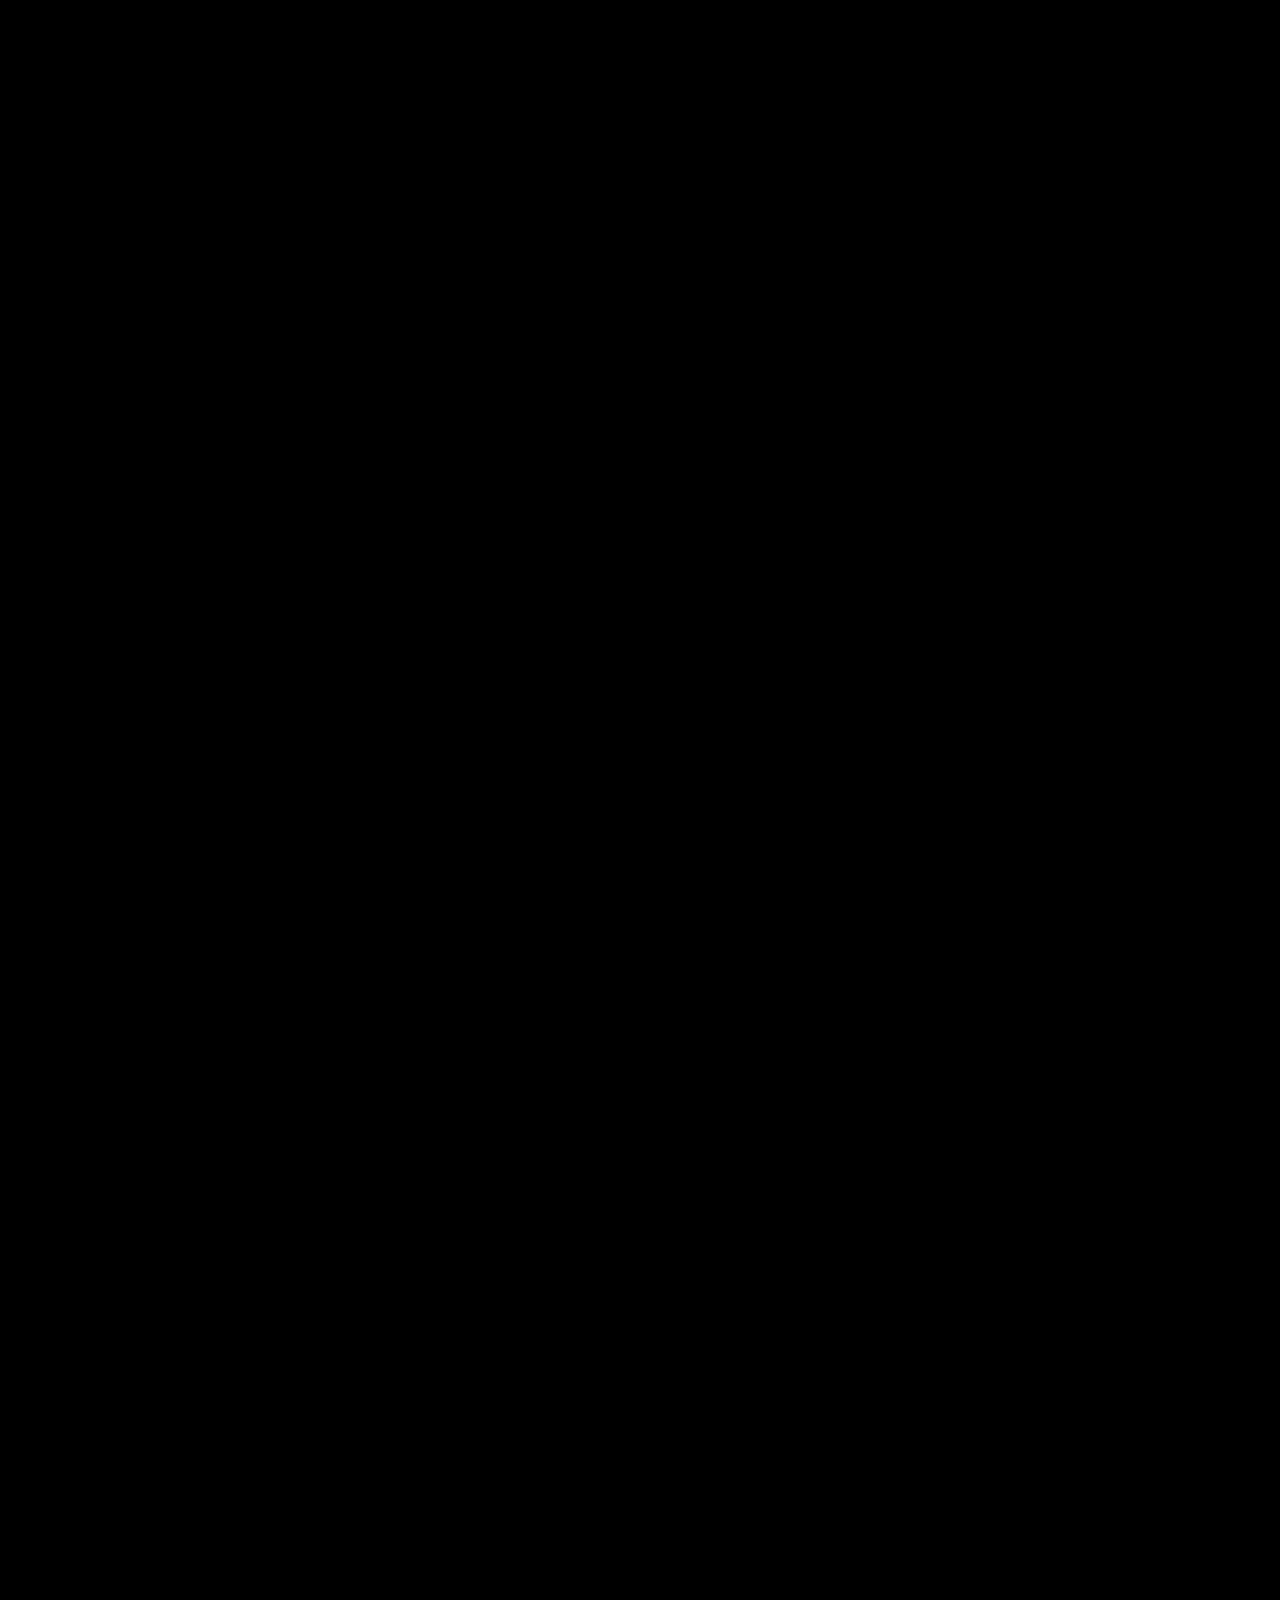
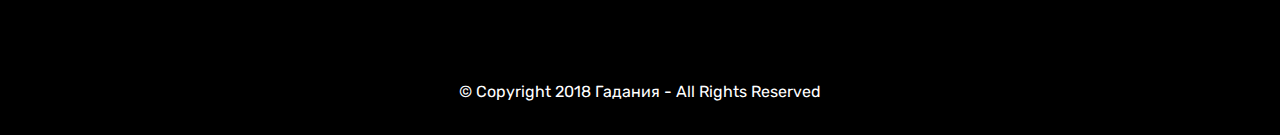
==== page1.html @ 25ca8a3c "create github pages" ====
<!DOCTYPE html>
<html>
<head>
  <!-- Site made with Mobirise Website Builder v4.4.1, https://mobirise.com -->
  <meta charset="UTF-8">
  <meta http-equiv="X-UA-Compatible" content="IE=edge">
  <meta name="generator" content="Mobirise v4.4.1, mobirise.com">
  <meta name="viewport" content="width=device-width, initial-scale=1">
  <link rel="shortcut icon" href="assets/images/image525-525-gadaniexek-525x525.png" type="image/x-icon">
  <meta name="description" content="Video clips">
  <title>Видео</title>
  <link rel="stylesheet" href="assets/tether/tether.min.css">
  <link rel="stylesheet" href="assets/bootstrap/css/bootstrap.min.css">
  <link rel="stylesheet" href="assets/bootstrap/css/bootstrap-grid.min.css">
  <link rel="stylesheet" href="assets/bootstrap/css/bootstrap-reboot.min.css">
  <link rel="stylesheet" href="assets/soundcloud-plugin/style.css">
  <link rel="stylesheet" href="assets/theme/css/style.css">
  <link rel="stylesheet" href="assets/mobirise/css/mbr-additional.css" type="text/css">
  
  
  
</head>
<body>
<section class="cid-qEEQue6X8W" id="video1-8" data-rv-view="373">

    
    
    <figure class="mbr-figure align-center container">
        <div class="video-block" style="width: 66%;">
            <div><iframe class="mbr-embedded-video" src="https://www.youtube.com/embed/uNCr7NdOJgw?rel=0&amp;amp;showinfo=0&amp;autoplay=0&amp;loop=0" width="1280" height="720" frameborder="0" allowfullscreen></iframe></div>
        </div>
    </figure>
</section>

<section class="engine"><a href="https://mobirise.co/n">bootstrap modal popup</a></section><section class="cid-qEEQz5stA7" id="video1-9" data-rv-view="375">

    
    
    <figure class="mbr-figure align-center container">
        <div class="video-block" style="width: 66%;">
            <div><iframe class="mbr-embedded-video" src="https://www.youtube.com/embed/uNCr7NdOJgw?rel=0&amp;amp;showinfo=0&amp;autoplay=0&amp;loop=0" width="1280" height="720" frameborder="0" allowfullscreen></iframe></div>
        </div>
    </figure>
</section>

<section class="cid-qEEQzGl9cl" id="video1-a" data-rv-view="377">

    
    
    <figure class="mbr-figure align-center container">
        <div class="video-block" style="width: 66%;">
            <div><iframe class="mbr-embedded-video" src="https://www.youtube.com/embed/uNCr7NdOJgw?rel=0&amp;amp;showinfo=0&amp;autoplay=0&amp;loop=0" width="1280" height="720" frameborder="0" allowfullscreen></iframe></div>
        </div>
    </figure>
</section>

<section class="cid-qEEQAngwbJ" id="video1-b" data-rv-view="379">

    
    
    <figure class="mbr-figure align-center container">
        <div class="video-block" style="width: 66%;">
            <div><iframe class="mbr-embedded-video" src="https://www.youtube.com/embed/uNCr7NdOJgw?rel=0&amp;amp;showinfo=0&amp;autoplay=0&amp;loop=0" width="1280" height="720" frameborder="0" allowfullscreen></iframe></div>
        </div>
    </figure>
</section>

<section once="" class="cid-qEEQF0L3K5" id="footer6-c" data-rv-view="381">

    

    

    <div class="container">
        <div class="media-container-row align-center mbr-white">
            <div class="col-12">
                <p class="mbr-text mb-0 mbr-fonts-style display-7">
                    © Copyright 2018 Гадания - All Rights Reserved
                </p>
            </div>
        </div>
    </div>
</section>


  <script src="assets/web/assets/jquery/jquery.min.js"></script>
  <script src="assets/popper/popper.min.js"></script>
  <script src="assets/tether/tether.min.js"></script>
  <script src="assets/bootstrap/js/bootstrap.min.js"></script>
  <script src="assets/smooth-scroll/smooth-scroll.js"></script>
  <script src="assets/theme/js/script.js"></script>
  
  
</body>
</html>
---- assets/soundcloud-plugin/style.css ----
.addons-container {
  position: relative;
  margin-left: auto;
  margin-right: auto;
  padding-right: 15px;
  padding-left: 15px; }
  @media (min-width: 576px) {
    .addons-container {
      padding-right: 15px;
      padding-left: 15px; } }
  @media (min-width: 768px) {
    .addons-container {
      padding-right: 15px;
      padding-left: 15px; } }
  @media (min-width: 992px) {
    .addons-container {
      padding-right: 15px;
      padding-left: 15px; } }
  @media (min-width: 1200px) {
    .addons-container {
      padding-right: 15px;
      padding-left: 15px; } }
  @media (min-width: 576px) {
    .addons-container {
      width: 540px;
      max-width: 100%; } }
  @media (min-width: 768px) {
    .addons-container {
      width: 720px;
      max-width: 100%; } }
  @media (min-width: 992px) {
    .addons-container {
      width: 960px;
      max-width: 100%; } }
  @media (min-width: 1200px) {
    .addons-container {
      width: 1140px;
      max-width: 100%; } }

.addons-container-inner{
    position: relative;
    width: 100%;
    min-height: 1px;
    padding-right: 15px;
    padding-left: 15px;
}
@media (min-width: 567px) {
    .addons-container-inner{
        -ms-flex: 0 0 66.666667%;
        flex: 0 0 66.666667%;
        max-width: 66.666667%;
    }
}
.addons-row{
    display: flex;
    justify-content:center;
}
---- assets/theme/css/style.css ----
/*!
 * Mobirise v4 theme (https://mobirise.com/)
 * Copyright 2017 Mobirise
 */
section {
  background-color: #eeeeee; }

section,
.container,
.container-fluid {
  position: relative;
  word-wrap: break-word; }

a.mbr-iconfont:hover {
  text-decoration: none; }

.article .lead p, .article .lead ul, .article .lead ol, .article .lead pre, .article .lead blockquote {
  margin-bottom: 0; }

a {
  font-style: normal;
  font-weight: 400;
  cursor: pointer; }
  a, a:hover {
    text-decoration: none; }

figure {
  margin-bottom: 0; }

body {
  color: #232323; }

h1, h2, h3, h4, h5, h6,
.h1, .h2, .h3, .h4, .h5, .h6,
.display-1, .display-2, .display-3, .display-4 {
  line-height: 1;
  word-break: break-word;
  word-wrap: break-word; }

b, strong {
  font-weight: bold; }

blockquote {
  padding: 10px 0 10px 20px;
  position: relative;
  border-left: 2px solid;
  border-color: #ff3366; }

input:-webkit-autofill, input:-webkit-autofill:hover, input:-webkit-autofill:focus, input:-webkit-autofill:active {
  transition-delay: 9999s;
  transition-property: background-color, color; }

textarea[type="hidden"] {
  display: none; }

body {
  position: relative; }

section {
  background-position: 50% 50%;
  background-repeat: no-repeat;
  background-size: cover; }
  section .mbr-background-video,
  section .mbr-background-video-preview {
    position: absolute;
    bottom: 0;
    left: 0;
    right: 0;
    top: 0; }

.hidden {
  visibility: hidden; }

.mbr-z-index20 {
  z-index: 20; }

/*! Base colors */
.mbr-white {
  color: #ffffff; }

.mbr-black {
  color: #000000; }

.mbr-bg-white {
  background-color: #ffffff; }

.mbr-bg-black {
  background-color: #000000; }

/*! Text-aligns */
.align-left {
  text-align: left; }

.align-center {
  text-align: center; }

.align-right {
  text-align: right; }

@media (max-width: 767px) {
  .align-left, .align-center, .align-right, .mbr-section-btn, .mbr-section-title {
    text-align: center; } }
/*! Font-weight  */
.mbr-light {
  font-weight: 300; }

.mbr-regular {
  font-weight: 400; }

.mbr-semibold {
  font-weight: 500; }

.mbr-bold {
  font-weight: 700; }

/*! Media  */
.media-size-item {
  -webkit-flex: 1 1 auto;
  -moz-flex: 1 1 auto;
  -ms-flex: 1 1 auto;
  -o-flex: 1 1 auto;
  flex: 1 1 auto; }

.media-content {
  -webkit-flex-basis: 100%;
  flex-basis: 100%; }

.media-container-row {
  display: -ms-flexbox;
  display: -webkit-flex;
  display: flex;
  -webkit-flex-direction: row;
  -ms-flex-direction: row;
  flex-direction: row;
  -webkit-flex-wrap: wrap;
  -ms-flex-wrap: wrap;
  flex-wrap: wrap;
  -webkit-justify-content: center;
  -ms-flex-pack: center;
  justify-content: center;
  -webkit-align-content: center;
  -ms-flex-line-pack: center;
  align-content: center;
  -webkit-align-items: start;
  -ms-flex-align: start;
  align-items: start; }
  .media-container-row .media-size-item {
    width: 400px; }

.media-container-column {
  display: -ms-flexbox;
  display: -webkit-flex;
  display: flex;
  -webkit-flex-direction: column;
  -ms-flex-direction: column;
  flex-direction: column;
  -webkit-flex-wrap: wrap;
  -ms-flex-wrap: wrap;
  flex-wrap: wrap;
  -webkit-justify-content: center;
  -ms-flex-pack: center;
  justify-content: center;
  -webkit-align-content: center;
  -ms-flex-line-pack: center;
  align-content: center;
  -webkit-align-items: stretch;
  -ms-flex-align: stretch;
  align-items: stretch; }
  .media-container-column > * {
    width: 100%; }

@media (min-width: 992px) {
  .media-container-row {
    -webkit-flex-wrap: nowrap;
    -ms-flex-wrap: nowrap;
    flex-wrap: nowrap; } }
figure {
  overflow: hidden; }

figure[mbr-media-size] {
  transition: width 0.1s; }

.mbr-figure img, .mbr-figure iframe {
  display: block;
  width: 100%; }

.card {
  background-color: transparent;
  border: none; }

.card-img {
  text-align: center;
  flex-shrink: 0; }

.media {
  max-width: 100%;
  margin: 0 auto; }

.mbr-figure {
  -ms-flex-item-align: center;
  -ms-grid-row-align: center;
  -webkit-align-self: center;
  align-self: center; }

.media-container > div {
  max-width: 100%; }

.mbr-figure img, .card-img img {
  width: 100%; }

@media (max-width: 991px) {
  .media-size-item {
    width: auto !important; }

  .media {
    width: auto; }

  .mbr-figure {
    width: 100% !important; } }
/*! Buttons */
.mbr-section-btn {
  margin-left: -.25rem;
  margin-right: -.25rem;
  font-size: 0; }

nav .mbr-section-btn {
  margin-left: 0rem;
  margin-right: 0rem; }

/*! Btn icon margin */
.btn .mbr-iconfont, .btn.btn-sm .mbr-iconfont {
  cursor: pointer;
  margin-right: 0.5rem; }

.btn.btn-md .mbr-iconfont, .btn.btn-md .mbr-iconfont {
  margin-right: 0.8rem; }

.mbr-regular {
  font-weight: 400; }

.mbr-semibold {
  font-weight: 500; }

.mbr-bold {
  font-weight: 700; }

[type="submit"] {
  -webkit-appearance: none; }

/*! Full-screen */
.mbr-fullscreen .mbr-overlay {
  min-height: 100vh; }

.mbr-fullscreen {
  display: flex;
  display: -webkit-flex;
  display: -moz-flex;
  display: -ms-flex;
  display: -o-flex;
  align-items: center;
  -webkit-align-items: center;
  min-height: 100vh;
  padding-top: 3rem;
  padding-bottom: 3rem; }

/*! Map */
.map {
  height: 25rem;
  position: relative; }
  .map iframe {
    width: 100%;
    height: 100%; }

/* Form */
.form-asterisk {
  font-family: initial;
  position: absolute;
  top: -2px;
  font-weight: normal; }

/*! Scroll to top arrow */
.mbr-arrow-up {
  bottom: 25px;
  right: 90px;
  position: fixed;
  text-align: right;
  z-index: 5000;
  color: #ffffff;
  font-size: 32px;
  transform: rotate(180deg);
  -webkit-transform: rotate(180deg); }

.mbr-arrow-up a {
  background: rgba(0, 0, 0, 0.2);
  border-radius: 3px;
  color: #fff;
  display: inline-block;
  height: 60px;
  width: 60px;
  outline-style: none !important;
  position: relative;
  text-decoration: none;
  transition: all .3s ease-in-out;
  cursor: pointer;
  text-align: center; }
  .mbr-arrow-up a:hover {
    background-color: rgba(0, 0, 0, 0.4); }
  .mbr-arrow-up a i {
    line-height: 60px; }

.mbr-arrow-up-icon {
  display: block;
  color: #fff; }

.mbr-arrow-up-icon::before {
  content: "\203a";
  display: inline-block;
  font-family: serif;
  font-size: 32px;
  line-height: 1;
  font-style: normal;
  position: relative;
  top: 6px;
  left: -4px;
  -webkit-transform: rotate(-90deg);
  transform: rotate(-90deg); }

/*! Arrow Down */
.mbr-arrow {
  position: absolute;
  bottom: 45px;
  left: 50%;
  width: 60px;
  height: 60px;
  cursor: pointer;
  background-color: rgba(80, 80, 80, 0.5);
  border-radius: 50%;
  -webkit-transform: translateX(-50%);
  transform: translateX(-50%); }
  .mbr-arrow > a {
    display: inline-block;
    text-decoration: none;
    outline-style: none;
    -webkit-animation: arrowdown 1.7s ease-in-out infinite;
    animation: arrowdown 1.7s ease-in-out infinite; }
    .mbr-arrow > a > i {
      position: absolute;
      top: -2px;
      left: 15px;
      font-size: 2rem; }

@keyframes arrowdown {
  0% {
    transform: translateY(0px);
    -webkit-transform: translateY(0px); }
  50% {
    transform: translateY(-5px);
    -webkit-transform: translateY(-5px); }
  100% {
    transform: translateY(0px);
    -webkit-transform: translateY(0px); } }
@-webkit-keyframes arrowdown {
  0% {
    transform: translateY(0px);
    -webkit-transform: translateY(0px); }
  50% {
    transform: translateY(-5px);
    -webkit-transform: translateY(-5px); }
  100% {
    transform: translateY(0px);
    -webkit-transform: translateY(0px); } }
@media (max-width: 500px) {
  .mbr-arrow-up {
    left: 50%;
    right: auto;
    transform: translateX(-50%) rotate(180deg);
    -webkit-transform: translateX(-50%) rotate(180deg); } }
/*Gradients animation*/
@keyframes gradient-animation {
  from {
    background-position: 0% 100%;
    animation-timing-function: ease-in-out; }
  to {
    background-position: 100% 0%;
    animation-timing-function: ease-in-out; } }
@-webkit-keyframes gradient-animation {
  from {
    background-position: 0% 100%;
    animation-timing-function: ease-in-out; }
  to {
    background-position: 100% 0%;
    animation-timing-function: ease-in-out; } }
.bg-gradient {
  background-size: 200% 200%;
  animation: gradient-animation 5s infinite alternate;
  -webkit-animation: gradient-animation 5s infinite alternate; }

.menu .navbar-brand {
  display: -webkit-flex; }
  .menu .navbar-brand span {
    display: flex;
    display: -webkit-flex; }
  .menu .navbar-brand .navbar-caption-wrap {
    display: -webkit-flex; }
  .menu .navbar-brand .navbar-logo img {
    display: -webkit-flex; }
@media (min-width: 768px) and (max-width: 991px) {
  .menu .navbar-toggleable-sm .navbar-nav {
    display: -webkit-box;
    display: -webkit-flex;
    display: -ms-flexbox; } }
@media (min-width: 992px) {
  .menu .navbar-nav.nav-dropdown {
    display: -webkit-flex; }
  .menu .navbar-toggleable-sm .navbar-collapse {
    display: -webkit-flex !important; } }

/*# sourceMappingURL=style.css.map */
.engine {
	position: absolute;
	text-indent: -2400px;
	text-align: center;
	padding: 0;
	top: 0;
	left: -2400px;
}
---- assets/mobirise/css/mbr-additional.css ----
@import url(https://fonts.googleapis.com/css?family=Rubik:300,300i,400,400i,500,500i,700,700i,900,900i);





body {
  font-style: normal;
  line-height: 1.5;
}
.mbr-section-title {
  font-style: normal;
  line-height: 1.2;
}
.mbr-section-subtitle {
  line-height: 1.3;
}
.mbr-text {
  font-style: normal;
  line-height: 1.6;
}
.display-1 {
  font-family: 'Rubik', sans-serif;
  font-size: 4.25rem;
}
.display-1 > .mbr-iconfont {
  font-size: 6.8rem;
}
.display-2 {
  font-family: 'Rubik', sans-serif;
  font-size: 3rem;
}
.display-2 > .mbr-iconfont {
  font-size: 4.8rem;
}
.display-4 {
  font-family: 'Rubik', sans-serif;
  font-size: 1rem;
}
.display-4 > .mbr-iconfont {
  font-size: 1.6rem;
}
.display-5 {
  font-family: 'Rubik', sans-serif;
  font-size: 1.5rem;
}
.display-5 > .mbr-iconfont {
  font-size: 2.4rem;
}
.display-7 {
  font-family: 'Rubik', sans-serif;
  font-size: 1rem;
}
.display-7 > .mbr-iconfont {
  font-size: 1.6rem;
}
/* ---- Fluid typography for mobile devices ---- */
/* 1.4 - font scale ratio ( bootstrap == 1.42857 ) */
/* 100vw - current viewport width */
/* (48 - 20)  48 == 48rem == 768px, 20 == 20rem == 320px(minimal supported viewport) */
/* 0.65 - min scale variable, may vary */
@media (max-width: 768px) {
  .display-1 {
    font-size: 3.4rem;
    font-size: calc( 2.1374999999999997rem + (4.25 - 2.1374999999999997) * ((100vw - 20rem) / (48 - 20)));
    line-height: calc( 1.4 * (2.1374999999999997rem + (4.25 - 2.1374999999999997) * ((100vw - 20rem) / (48 - 20))));
  }
  .display-2 {
    font-size: 2.4rem;
    font-size: calc( 1.7rem + (3 - 1.7) * ((100vw - 20rem) / (48 - 20)));
    line-height: calc( 1.4 * (1.7rem + (3 - 1.7) * ((100vw - 20rem) / (48 - 20))));
  }
  .display-4 {
    font-size: 0.8rem;
    font-size: calc( 1rem + (1 - 1) * ((100vw - 20rem) / (48 - 20)));
    line-height: calc( 1.4 * (1rem + (1 - 1) * ((100vw - 20rem) / (48 - 20))));
  }
  .display-5 {
    font-size: 1.2rem;
    font-size: calc( 1.175rem + (1.5 - 1.175) * ((100vw - 20rem) / (48 - 20)));
    line-height: calc( 1.4 * (1.175rem + (1.5 - 1.175) * ((100vw - 20rem) / (48 - 20))));
  }
}
/* Buttons */
.btn {
  font-weight: 500;
  border-width: 2px;
  font-style: normal;
  letter-spacing: 1px;
  margin: .4rem .8rem;
  white-space: normal;
  -webkit-transition: all 0.3s ease-in-out;
  -moz-transition: all 0.3s ease-in-out;
  transition: all 0.3s ease-in-out;
  padding: 1rem 3rem;
  border-radius: 3px;
  display: inline-flex;
  align-items: center;
  justify-content: center;
  word-break: break-word;
}
.btn-sm {
  font-weight: 500;
  letter-spacing: 1px;
  -webkit-transition: all 0.3s ease-in-out;
  -moz-transition: all 0.3s ease-in-out;
  transition: all 0.3s ease-in-out;
  padding: 0.6rem 1.5rem;
  border-radius: 3px;
}
.btn-md {
  font-weight: 500;
  letter-spacing: 1px;
  margin: .4rem .8rem !important;
  -webkit-transition: all 0.3s ease-in-out;
  -moz-transition: all 0.3s ease-in-out;
  transition: all 0.3s ease-in-out;
  padding: 1rem 3rem;
  border-radius: 3px;
}
.btn-lg {
  font-weight: 500;
  letter-spacing: 1px;
  margin: .4rem .8rem !important;
  -webkit-transition: all 0.3s ease-in-out;
  -moz-transition: all 0.3s ease-in-out;
  transition: all 0.3s ease-in-out;
  padding: 1.2rem 3.2rem;
  border-radius: 3px;
}
.bg-primary {
  background-color: #149dcc !important;
}
.bg-success {
  background-color: #f7ed4a !important;
}
.bg-info {
  background-color: #7f1933 !important;
}
.bg-warning {
  background-color: #879a9f !important;
}
.bg-danger {
  background-color: #b1a374 !important;
}
.btn-primary,
.btn-primary:active {
  background-color: #149dcc;
  border-color: #149dcc;
  color: #ffffff;
}
.btn-primary:hover,
.btn-primary:focus,
.btn-primary.focus,
.btn-primary.active {
  color: #ffffff;
  background-color: #0d6786;
  border-color: #0d6786;
}
.btn-primary.disabled,
.btn-primary:disabled {
  color: #ffffff !important;
  background-color: #0d6786 !important;
  border-color: #0d6786 !important;
}
.btn-secondary,
.btn-secondary:active {
  background-color: #c4bc3b;
  border-color: #c4bc3b;
  color: #ffffff;
}
.btn-secondary:hover,
.btn-secondary:focus,
.btn-secondary.focus,
.btn-secondary.active {
  color: #ffffff;
  background-color: #898429;
  border-color: #898429;
}
.btn-secondary.disabled,
.btn-secondary:disabled {
  color: #ffffff !important;
  background-color: #898429 !important;
  border-color: #898429 !important;
}
.btn-info,
.btn-info:active {
  background-color: #7f1933;
  border-color: #7f1933;
  color: #ffffff;
}
.btn-info:hover,
.btn-info:focus,
.btn-info.focus,
.btn-info.active {
  color: #ffffff;
  background-color: #3f0c19;
  border-color: #3f0c19;
}
.btn-info.disabled,
.btn-info:disabled {
  color: #ffffff !important;
  background-color: #3f0c19 !important;
  border-color: #3f0c19 !important;
}
.btn-success,
.btn-success:active {
  background-color: #f7ed4a;
  border-color: #f7ed4a;
  color: #ffffff;
}
.btn-success:hover,
.btn-success:focus,
.btn-success.focus,
.btn-success.active {
  color: #ffffff;
  background-color: #eadd0a;
  border-color: #eadd0a;
}
.btn-success.disabled,
.btn-success:disabled {
  color: #ffffff !important;
  background-color: #eadd0a !important;
  border-color: #eadd0a !important;
}
.btn-warning,
.btn-warning:active {
  background-color: #879a9f;
  border-color: #879a9f;
  color: #ffffff;
}
.btn-warning:hover,
.btn-warning:focus,
.btn-warning.focus,
.btn-warning.active {
  color: #ffffff;
  background-color: #617479;
  border-color: #617479;
}
.btn-warning.disabled,
.btn-warning:disabled {
  color: #ffffff !important;
  background-color: #617479 !important;
  border-color: #617479 !important;
}
.btn-danger,
.btn-danger:active {
  background-color: #b1a374;
  border-color: #b1a374;
  color: #ffffff;
}
.btn-danger:hover,
.btn-danger:focus,
.btn-danger.focus,
.btn-danger.active {
  color: #ffffff;
  background-color: #8b7d4e;
  border-color: #8b7d4e;
}
.btn-danger.disabled,
.btn-danger:disabled {
  color: #ffffff !important;
  background-color: #8b7d4e !important;
  border-color: #8b7d4e !important;
}
.btn-white {
  color: #333333 !important;
}
.btn-white,
.btn-white:active {
  background-color: #ffffff;
  border-color: #ffffff;
  color: #ffffff;
}
.btn-white:hover,
.btn-white:focus,
.btn-white.focus,
.btn-white.active {
  color: #ffffff;
  background-color: #d4d4d4;
  border-color: #d4d4d4;
}
.btn-white.disabled,
.btn-white:disabled {
  color: #ffffff !important;
  background-color: #d4d4d4 !important;
  border-color: #d4d4d4 !important;
}
.btn-black,
.btn-black:active {
  background-color: #333333;
  border-color: #333333;
  color: #ffffff;
}
.btn-black:hover,
.btn-black:focus,
.btn-black.focus,
.btn-black.active {
  color: #ffffff;
  background-color: #0d0d0d;
  border-color: #0d0d0d;
}
.btn-black.disabled,
.btn-black:disabled {
  color: #ffffff !important;
  background-color: #0d0d0d !important;
  border-color: #0d0d0d !important;
}
.btn-primary-outline,
.btn-primary-outline:active {
  background: none;
  border-color: #0b566f;
  color: #0b566f;
}
.btn-primary-outline:hover,
.btn-primary-outline:focus,
.btn-primary-outline.focus,
.btn-primary-outline.active {
  color: #ffffff;
  background-color: #149dcc;
  border-color: #149dcc;
}
.btn-primary-outline.disabled,
.btn-primary-outline:disabled {
  color: #ffffff !important;
  background-color: #149dcc !important;
  border-color: #149dcc !important;
}
.btn-secondary-outline,
.btn-secondary-outline:active {
  background: none;
  border-color: #767123;
  color: #767123;
}
.btn-secondary-outline:hover,
.btn-secondary-outline:focus,
.btn-secondary-outline.focus,
.btn-secondary-outline.active {
  color: #ffffff;
  background-color: #c4bc3b;
  border-color: #c4bc3b;
}
.btn-secondary-outline.disabled,
.btn-secondary-outline:disabled {
  color: #ffffff !important;
  background-color: #c4bc3b !important;
  border-color: #c4bc3b !important;
}
.btn-info-outline,
.btn-info-outline:active {
  background: none;
  border-color: #2a0811;
  color: #2a0811;
}
.btn-info-outline:hover,
.btn-info-outline:focus,
.btn-info-outline.focus,
.btn-info-outline.active {
  color: #ffffff;
  background-color: #7f1933;
  border-color: #7f1933;
}
.btn-info-outline.disabled,
.btn-info-outline:disabled {
  color: #ffffff !important;
  background-color: #7f1933 !important;
  border-color: #7f1933 !important;
}
.btn-success-outline,
.btn-success-outline:active {
  background: none;
  border-color: #d2c609;
  color: #d2c609;
}
.btn-success-outline:hover,
.btn-success-outline:focus,
.btn-success-outline.focus,
.btn-success-outline.active {
  color: #ffffff;
  background-color: #f7ed4a;
  border-color: #f7ed4a;
}
.btn-success-outline.disabled,
.btn-success-outline:disabled {
  color: #ffffff !important;
  background-color: #f7ed4a !important;
  border-color: #f7ed4a !important;
}
.btn-warning-outline,
.btn-warning-outline:active {
  background: none;
  border-color: #55666b;
  color: #55666b;
}
.btn-warning-outline:hover,
.btn-warning-outline:focus,
.btn-warning-outline.focus,
.btn-warning-outline.active {
  color: #ffffff;
  background-color: #879a9f;
  border-color: #879a9f;
}
.btn-warning-outline.disabled,
.btn-warning-outline:disabled {
  color: #ffffff !important;
  background-color: #879a9f !important;
  border-color: #879a9f !important;
}
.btn-danger-outline,
.btn-danger-outline:active {
  background: none;
  border-color: #7a6e45;
  color: #7a6e45;
}
.btn-danger-outline:hover,
.btn-danger-outline:focus,
.btn-danger-outline.focus,
.btn-danger-outline.active {
  color: #ffffff;
  background-color: #b1a374;
  border-color: #b1a374;
}
.btn-danger-outline.disabled,
.btn-danger-outline:disabled {
  color: #ffffff !important;
  background-color: #b1a374 !important;
  border-color: #b1a374 !important;
}
.btn-black-outline,
.btn-black-outline:active {
  background: none;
  border-color: #000000;
  color: #000000;
}
.btn-black-outline:hover,
.btn-black-outline:focus,
.btn-black-outline.focus,
.btn-black-outline.active {
  color: #ffffff;
  background-color: #333333;
  border-color: #333333;
}
.btn-black-outline.disabled,
.btn-black-outline:disabled {
  color: #ffffff !important;
  background-color: #333333 !important;
  border-color: #333333 !important;
}
.btn-white-outline,
.btn-white-outline:active,
.btn-white-outline.active {
  background: none;
  border-color: #ffffff;
  color: #ffffff;
}
.btn-white-outline:hover,
.btn-white-outline:focus,
.btn-white-outline.focus {
  color: #333333;
  background-color: #ffffff;
  border-color: #ffffff;
}
.text-primary {
  color: #149dcc !important;
}
.text-secondary {
  color: #c4bc3b !important;
}
.text-success {
  color: #f7ed4a !important;
}
.text-info {
  color: #7f1933 !important;
}
.text-warning {
  color: #879a9f !important;
}
.text-danger {
  color: #b1a374 !important;
}
.text-white {
  color: #ffffff !important;
}
.text-black {
  color: #000000 !important;
}
a.text-primary:hover,
a.text-primary:focus {
  color: #0b566f !important;
}
a.text-secondary:hover,
a.text-secondary:focus {
  color: #767123 !important;
}
a.text-success:hover,
a.text-success:focus {
  color: #d2c609 !important;
}
a.text-info:hover,
a.text-info:focus {
  color: #2a0811 !important;
}
a.text-warning:hover,
a.text-warning:focus {
  color: #55666b !important;
}
a.text-danger:hover,
a.text-danger:focus {
  color: #7a6e45 !important;
}
a.text-white:hover,
a.text-white:focus {
  color: #b3b3b3 !important;
}
a.text-black:hover,
a.text-black:focus {
  color: #4d4d4d !important;
}
.alert-success {
  background-color: #70c770;
}
.alert-info {
  background-color: #7f1933;
}
.alert-warning {
  background-color: #879a9f;
}
.alert-danger {
  background-color: #b1a374;
}
.mbr-section-btn a.btn:not(.btn-form) {
  border-radius: 100px;
}
.mbr-section-btn a.btn:not(.btn-form):hover {
  box-shadow: 0 10px 40px 0 rgba(0, 0, 0, 0.2);
}
.mbr-gallery-filter li a {
  border-radius: 100px !important;
}
.mbr-gallery-filter li.active .btn {
  background-color: #149dcc;
  border-color: #149dcc;
  color: #ffffff;
}
.mbr-gallery-filter li.active .btn:focus {
  box-shadow: none;
}
.nav-tabs .nav-link {
  border-radius: 100px !important;
}
.btn-form {
  border-radius: 0;
}
.btn-form:hover {
  cursor: pointer;
}
a,
a:hover {
  color: #149dcc;
}
.mbr-plan-header.bg-primary .mbr-plan-subtitle,
.mbr-plan-header.bg-primary .mbr-plan-price-desc {
  color: #b4e6f8;
}
.mbr-plan-header.bg-success .mbr-plan-subtitle,
.mbr-plan-header.bg-success .mbr-plan-price-desc {
  color: #ffffff;
}
.mbr-plan-header.bg-info .mbr-plan-subtitle,
.mbr-plan-header.bg-info .mbr-plan-price-desc {
  color: #d93e66;
}
.mbr-plan-header.bg-warning .mbr-plan-subtitle,
.mbr-plan-header.bg-warning .mbr-plan-price-desc {
  color: #ced6d8;
}
.mbr-plan-header.bg-danger .mbr-plan-subtitle,
.mbr-plan-header.bg-danger .mbr-plan-price-desc {
  color: #dfd9c6;
}
/* Scroll to top button*/
.scrollToTop_wraper {
  opacity: 0 !important;
}
/* Others*/
.note-check a[data-value=Rubik] {
  font-style: normal;
}
.mbr-arrow a {
  color: #ffffff;
}
.form-control-label {
  position: relative;
  cursor: pointer;
  margin-bottom: .357em;
  padding: 0;
}
.alert {
  color: #ffffff;
  border-radius: 0;
  border: 0;
  font-size: .875rem;
  line-height: 1.5;
  margin-bottom: 1.875rem;
  padding: 1.25rem;
  position: relative;
}
.alert.alert-form::after {
  background-color: inherit;
  bottom: -7px;
  content: "";
  display: block;
  height: 14px;
  left: 50%;
  margin-left: -7px;
  position: absolute;
  transform: rotate(45deg);
  width: 14px;
}
.form-control {
  background-color: #f5f5f5;
  box-shadow: none;
  color: #565656;
  font-family: 'Rubik', sans-serif;
  font-size: 1rem;
  line-height: 1.43;
  min-height: 3.5em;
  padding: 1.07em .5em;
}
.form-control > .mbr-iconfont {
  font-size: 1.6rem;
}
.form-control,
.form-control:focus {
  border: 1px solid #e8e8e8;
}
.form-active .form-control:invalid {
  border-color: red;
}
.mbr-overlay {
  background-color: #000;
  bottom: 0;
  left: 0;
  opacity: .5;
  position: absolute;
  right: 0;
  top: 0;
  z-index: 0;
}
blockquote {
  font-style: italic;
  padding: 10px 0 10px 20px;
  font-size: 1.09rem;
  position: relative;
  border-color: #149dcc;
  border-width: 3px;
}
ul,
ol,
pre,
blockquote {
  margin-bottom: 2.3125rem;
}
pre {
  background: #f4f4f4;
  padding: 10px 24px;
  white-space: pre-wrap;
}
.inactive {
  -webkit-user-select: none;
  -moz-user-select: none;
  -ms-user-select: none;
  user-select: none;
  pointer-events: none;
  -webkit-user-drag: none;
  user-drag: none;
}
.mbr-section__comments .row {
  justify-content: center;
}
/* Forms */
.mbr-form .btn {
  margin: .4rem 0;
}
.mbr-form .input-group-btn a.btn {
  border-radius: 100px !important;
}
.mbr-form .input-group-btn a.btn:hover {
  box-shadow: 0 10px 40px 0 rgba(0, 0, 0, 0.2);
}
.mbr-form .input-group-btn button[type="submit"] {
  border-radius: 100px !important;
  padding: 1rem 3rem;
}
.mbr-form .input-group-btn button[type="submit"]:hover {
  box-shadow: 0 10px 40px 0 rgba(0, 0, 0, 0.2);
}
.form2 .form-control {
  border-top-left-radius: 100px;
  border-bottom-left-radius: 100px;
}
.form2 .input-group-btn a.btn {
  border-top-left-radius: 0 !important;
  border-bottom-left-radius: 0 !important;
}
.form2 .input-group-btn button[type="submit"] {
  border-top-left-radius: 0 !important;
  border-bottom-left-radius: 0 !important;
}
.form3 input[type="email"] {
  border-radius: 100px !important;
}
@media (max-width: 349px) {
  .form2 input[type="email"] {
    border-radius: 100px !important;
  }
  .form2 .input-group-btn a.btn {
    border-radius: 100px !important;
  }
  .form2 .input-group-btn button[type="submit"] {
    border-radius: 100px !important;
  }
}
@media (max-width: 767px) {
  .btn {
    font-size: .75rem !important;
  }
  .btn .mbr-iconfont {
    font-size: 1rem !important;
  }
}
/* Social block */
.btn-social {
  font-size: 20px;
  border-radius: 50%;
  padding: 0;
  width: 44px;
  height: 44px;
  line-height: 44px;
  text-align: center;
  position: relative;
  border: 2px solid #c0a375;
  border-color: #149dcc;
  color: #232323;
  cursor: pointer;
}
.btn-social i {
  top: 0;
  line-height: 44px;
  width: 44px;
}
.btn-social:hover {
  color: #fff;
  background: #149dcc;
}
.btn-social + .btn {
  margin-left: .1rem;
}
/* Footer */
.mbr-footer-content li::before,
.mbr-footer .mbr-contacts li::before {
  background: #149dcc;
}
.mbr-footer-content li a:hover,
.mbr-footer .mbr-contacts li a:hover {
  color: #149dcc;
}
.footer3 input[type="email"],
.footer4 input[type="email"] {
  border-radius: 100px !important;
}
.footer3 .input-group-btn a.btn,
.footer4 .input-group-btn a.btn {
  border-radius: 100px !important;
}
.footer3 .input-group-btn button[type="submit"],
.footer4 .input-group-btn button[type="submit"] {
  border-radius: 100px !important;
}
/* Headers*/
.header13 .form-inline input[type="email"],
.header14 .form-inline input[type="email"] {
  border-radius: 100px;
}
.header13 .form-inline input[type="text"],
.header14 .form-inline input[type="text"] {
  border-radius: 100px;
}
.header13 .form-inline input[type="tel"],
.header14 .form-inline input[type="tel"] {
  border-radius: 100px;
}
.header13 .form-inline a.btn,
.header14 .form-inline a.btn {
  border-radius: 100px;
}
.header13 .form-inline button,
.header14 .form-inline button {
  border-radius: 100px !important;
}
.offset-1 {
  margin-left: 8.33333%;
}
.offset-2 {
  margin-left: 16.66667%;
}
.offset-3 {
  margin-left: 25%;
}
.offset-4 {
  margin-left: 33.33333%;
}
.offset-5 {
  margin-left: 41.66667%;
}
.offset-6 {
  margin-left: 50%;
}
.offset-7 {
  margin-left: 58.33333%;
}
.offset-8 {
  margin-left: 66.66667%;
}
.offset-9 {
  margin-left: 75%;
}
.offset-10 {
  margin-left: 83.33333%;
}
.offset-11 {
  margin-left: 91.66667%;
}
@media (min-width: 576px) {
  .offset-sm-0 {
    margin-left: 0%;
  }
  .offset-sm-1 {
    margin-left: 8.33333%;
  }
  .offset-sm-2 {
    margin-left: 16.66667%;
  }
  .offset-sm-3 {
    margin-left: 25%;
  }
  .offset-sm-4 {
    margin-left: 33.33333%;
  }
  .offset-sm-5 {
    margin-left: 41.66667%;
  }
  .offset-sm-6 {
    margin-left: 50%;
  }
  .offset-sm-7 {
    margin-left: 58.33333%;
  }
  .offset-sm-8 {
    margin-left: 66.66667%;
  }
  .offset-sm-9 {
    margin-left: 75%;
  }
  .offset-sm-10 {
    margin-left: 83.33333%;
  }
  .offset-sm-11 {
    margin-left: 91.66667%;
  }
}
@media (min-width: 768px) {
  .offset-md-0 {
    margin-left: 0%;
  }
  .offset-md-1 {
    margin-left: 8.33333%;
  }
  .offset-md-2 {
    margin-left: 16.66667%;
  }
  .offset-md-3 {
    margin-left: 25%;
  }
  .offset-md-4 {
    margin-left: 33.33333%;
  }
  .offset-md-5 {
    margin-left: 41.66667%;
  }
  .offset-md-6 {
    margin-left: 50%;
  }
  .offset-md-7 {
    margin-left: 58.33333%;
  }
  .offset-md-8 {
    margin-left: 66.66667%;
  }
  .offset-md-9 {
    margin-left: 75%;
  }
  .offset-md-10 {
    margin-left: 83.33333%;
  }
  .offset-md-11 {
    margin-left: 91.66667%;
  }
}
@media (min-width: 992px) {
  .offset-lg-0 {
    margin-left: 0%;
  }
  .offset-lg-1 {
    margin-left: 8.33333%;
  }
  .offset-lg-2 {
    margin-left: 16.66667%;
  }
  .offset-lg-3 {
    margin-left: 25%;
  }
  .offset-lg-4 {
    margin-left: 33.33333%;
  }
  .offset-lg-5 {
    margin-left: 41.66667%;
  }
  .offset-lg-6 {
    margin-left: 50%;
  }
  .offset-lg-7 {
    margin-left: 58.33333%;
  }
  .offset-lg-8 {
    margin-left: 66.66667%;
  }
  .offset-lg-9 {
    margin-left: 75%;
  }
  .offset-lg-10 {
    margin-left: 83.33333%;
  }
  .offset-lg-11 {
    margin-left: 91.66667%;
  }
}
@media (min-width: 1200px) {
  .offset-xl-0 {
    margin-left: 0%;
  }
  .offset-xl-1 {
    margin-left: 8.33333%;
  }
  .offset-xl-2 {
    margin-left: 16.66667%;
  }
  .offset-xl-3 {
    margin-left: 25%;
  }
  .offset-xl-4 {
    margin-left: 33.33333%;
  }
  .offset-xl-5 {
    margin-left: 41.66667%;
  }
  .offset-xl-6 {
    margin-left: 50%;
  }
  .offset-xl-7 {
    margin-left: 58.33333%;
  }
  .offset-xl-8 {
    margin-left: 66.66667%;
  }
  .offset-xl-9 {
    margin-left: 75%;
  }
  .offset-xl-10 {
    margin-left: 83.33333%;
  }
  .offset-xl-11 {
    margin-left: 91.66667%;
  }
}
.navbar-toggler {
  -webkit-align-self: flex-start;
  -ms-flex-item-align: start;
  align-self: flex-start;
  padding: 0.25rem 0.75rem;
  font-size: 1.25rem;
  line-height: 1;
  background: transparent;
  border: 1px solid transparent;
  -webkit-border-radius: 0.25rem;
  border-radius: 0.25rem;
}
.navbar-toggler:focus,
.navbar-toggler:hover {
  text-decoration: none;
}
.navbar-toggler-icon {
  display: inline-block;
  width: 1.5em;
  height: 1.5em;
  vertical-align: middle;
  content: "";
  background: no-repeat center center;
  -webkit-background-size: 100% 100%;
  -o-background-size: 100% 100%;
  background-size: 100% 100%;
}
.navbar-toggler-left {
  position: absolute;
  left: 1rem;
}
.navbar-toggler-right {
  position: absolute;
  right: 1rem;
}
@media (max-width: 575px) {
  .navbar-toggleable .navbar-nav .dropdown-menu {
    position: static;
    float: none;
  }
  .navbar-toggleable > .container {
    padding-right: 0;
    padding-left: 0;
  }
}
@media (min-width: 576px) {
  .navbar-toggleable {
    -webkit-box-orient: horizontal;
    -webkit-box-direction: normal;
    -webkit-flex-direction: row;
    -ms-flex-direction: row;
    flex-direction: row;
    -webkit-flex-wrap: nowrap;
    -ms-flex-wrap: nowrap;
    flex-wrap: nowrap;
    -webkit-box-align: center;
    -webkit-align-items: center;
    -ms-flex-align: center;
    align-items: center;
  }
  .navbar-toggleable .navbar-nav {
    -webkit-box-orient: horizontal;
    -webkit-box-direction: normal;
    -webkit-flex-direction: row;
    -ms-flex-direction: row;
    flex-direction: row;
  }
  .navbar-toggleable .navbar-nav .nav-link {
    padding-right: .5rem;
    padding-left: .5rem;
  }
  .navbar-toggleable > .container {
    display: -webkit-box;
    display: -webkit-flex;
    display: -ms-flexbox;
    display: flex;
    -webkit-flex-wrap: nowrap;
    -ms-flex-wrap: nowrap;
    flex-wrap: nowrap;
    -webkit-box-align: center;
    -webkit-align-items: center;
    -ms-flex-align: center;
    align-items: center;
  }
  .navbar-toggleable .navbar-collapse {
    display: -webkit-box !important;
    display: -webkit-flex !important;
    display: -ms-flexbox !important;
    display: flex !important;
    width: 100%;
  }
  .navbar-toggleable .navbar-toggler {
    display: none;
  }
}
@media (max-width: 767px) {
  .navbar-toggleable-sm .navbar-nav .dropdown-menu {
    position: static;
    float: none;
  }
  .navbar-toggleable-sm > .container {
    padding-right: 0;
    padding-left: 0;
  }
}
@media (min-width: 768px) {
  .navbar-toggleable-sm {
    -webkit-box-orient: horizontal;
    -webkit-box-direction: normal;
    -webkit-flex-direction: row;
    -ms-flex-direction: row;
    flex-direction: row;
    -webkit-flex-wrap: nowrap;
    -ms-flex-wrap: nowrap;
    flex-wrap: nowrap;
    -webkit-box-align: center;
    -webkit-align-items: center;
    -ms-flex-align: center;
    align-items: center;
  }
  .navbar-toggleable-sm .navbar-nav {
    -webkit-box-orient: horizontal;
    -webkit-box-direction: normal;
    -webkit-flex-direction: row;
    -ms-flex-direction: row;
    flex-direction: row;
  }
  .navbar-toggleable-sm .navbar-nav .nav-link {
    padding-right: .5rem;
    padding-left: .5rem;
  }
  .navbar-toggleable-sm > .container {
    display: -webkit-box;
    display: -webkit-flex;
    display: -ms-flexbox;
    display: flex;
    -webkit-flex-wrap: nowrap;
    -ms-flex-wrap: nowrap;
    flex-wrap: nowrap;
    -webkit-box-align: center;
    -webkit-align-items: center;
    -ms-flex-align: center;
    align-items: center;
  }
  .navbar-toggleable-sm .navbar-collapse {
    display: -webkit-box !important;
    display: -webkit-flex !important;
    display: -ms-flexbox !important;
    display: flex !important;
    width: 100%;
  }
  .navbar-toggleable-sm .navbar-toggler {
    display: none;
  }
}
@media (max-width: 991px) {
  .navbar-toggleable-md .navbar-nav .dropdown-menu {
    position: static;
    float: none;
  }
  .navbar-toggleable-md > .container {
    padding-right: 0;
    padding-left: 0;
  }
}
@media (min-width: 992px) {
  .navbar-toggleable-md {
    -webkit-box-orient: horizontal;
    -webkit-box-direction: normal;
    -webkit-flex-direction: row;
    -ms-flex-direction: row;
    flex-direction: row;
    -webkit-flex-wrap: nowrap;
    -ms-flex-wrap: nowrap;
    flex-wrap: nowrap;
    -webkit-box-align: center;
    -webkit-align-items: center;
    -ms-flex-align: center;
    align-items: center;
  }
  .navbar-toggleable-md .navbar-nav {
    -webkit-box-orient: horizontal;
    -webkit-box-direction: normal;
    -webkit-flex-direction: row;
    -ms-flex-direction: row;
    flex-direction: row;
  }
  .navbar-toggleable-md .navbar-nav .nav-link {
    padding-right: .5rem;
    padding-left: .5rem;
  }
  .navbar-toggleable-md > .container {
    display: -webkit-box;
    display: -webkit-flex;
    display: -ms-flexbox;
    display: flex;
    -webkit-flex-wrap: nowrap;
    -ms-flex-wrap: nowrap;
    flex-wrap: nowrap;
    -webkit-box-align: center;
    -webkit-align-items: center;
    -ms-flex-align: center;
    align-items: center;
  }
  .navbar-toggleable-md .navbar-collapse {
    display: -webkit-box !important;
    display: -webkit-flex !important;
    display: -ms-flexbox !important;
    display: flex !important;
    width: 100%;
  }
  .navbar-toggleable-md .navbar-toggler {
    display: none;
  }
}
@media (max-width: 1199px) {
  .navbar-toggleable-lg .navbar-nav .dropdown-menu {
    position: static;
    float: none;
  }
  .navbar-toggleable-lg > .container {
    padding-right: 0;
    padding-left: 0;
  }
}
@media (min-width: 1200px) {
  .navbar-toggleable-lg {
    -webkit-box-orient: horizontal;
    -webkit-box-direction: normal;
    -webkit-flex-direction: row;
    -ms-flex-direction: row;
    flex-direction: row;
    -webkit-flex-wrap: nowrap;
    -ms-flex-wrap: nowrap;
    flex-wrap: nowrap;
    -webkit-box-align: center;
    -webkit-align-items: center;
    -ms-flex-align: center;
    align-items: center;
  }
  .navbar-toggleable-lg .navbar-nav {
    -webkit-box-orient: horizontal;
    -webkit-box-direction: normal;
    -webkit-flex-direction: row;
    -ms-flex-direction: row;
    flex-direction: row;
  }
  .navbar-toggleable-lg .navbar-nav .nav-link {
    padding-right: .5rem;
    padding-left: .5rem;
  }
  .navbar-toggleable-lg > .container {
    display: -webkit-box;
    display: -webkit-flex;
    display: -ms-flexbox;
    display: flex;
    -webkit-flex-wrap: nowrap;
    -ms-flex-wrap: nowrap;
    flex-wrap: nowrap;
    -webkit-box-align: center;
    -webkit-align-items: center;
    -ms-flex-align: center;
    align-items: center;
  }
  .navbar-toggleable-lg .navbar-collapse {
    display: -webkit-box !important;
    display: -webkit-flex !important;
    display: -ms-flexbox !important;
    display: flex !important;
    width: 100%;
  }
  .navbar-toggleable-lg .navbar-toggler {
    display: none;
  }
}
.navbar-toggleable-xl {
  -webkit-box-orient: horizontal;
  -webkit-box-direction: normal;
  -webkit-flex-direction: row;
  -ms-flex-direction: row;
  flex-direction: row;
  -webkit-flex-wrap: nowrap;
  -ms-flex-wrap: nowrap;
  flex-wrap: nowrap;
  -webkit-box-align: center;
  -webkit-align-items: center;
  -ms-flex-align: center;
  align-items: center;
}
.navbar-toggleable-xl .navbar-nav .dropdown-menu {
  position: static;
  float: none;
}
.navbar-toggleable-xl > .container {
  padding-right: 0;
  padding-left: 0;
}
.navbar-toggleable-xl .navbar-nav {
  -webkit-box-orient: horizontal;
  -webkit-box-direction: normal;
  -webkit-flex-direction: row;
  -ms-flex-direction: row;
  flex-direction: row;
}
.navbar-toggleable-xl .navbar-nav .nav-link {
  padding-right: .5rem;
  padding-left: .5rem;
}
.navbar-toggleable-xl > .container {
  display: -webkit-box;
  display: -webkit-flex;
  display: -ms-flexbox;
  display: flex;
  -webkit-flex-wrap: nowrap;
  -ms-flex-wrap: nowrap;
  flex-wrap: nowrap;
  -webkit-box-align: center;
  -webkit-align-items: center;
  -ms-flex-align: center;
  align-items: center;
}
.navbar-toggleable-xl .navbar-collapse {
  display: -webkit-box !important;
  display: -webkit-flex !important;
  display: -ms-flexbox !important;
  display: flex !important;
  width: 100%;
}
.navbar-toggleable-xl .navbar-toggler {
  display: none;
}
.card-img {
  width: auto;
}
.menu .navbar.collapsed:not(.beta-menu) {
  flex-direction: column;
}
.carousel-item.active,
.carousel-item-next,
.carousel-item-prev {
  display: -webkit-box;
  display: -webkit-flex;
  display: -ms-flexbox;
  display: flex;
}
.note-air-layout .dropup .dropdown-menu,
.note-air-layout .navbar-fixed-bottom .dropdown .dropdown-menu {
  bottom: initial !important;
}
html,
body {
  height: auto;
  min-height: 100vh;
}
.cid-qEEFB0GYAV .modal-body .close {
  background: #1b1b1b;
}
.cid-qEEFB0GYAV .modal-body .close span {
  font-style: normal;
}
.cid-qEEFB0GYAV .carousel-inner > .active,
.cid-qEEFB0GYAV .carousel-inner > .next,
.cid-qEEFB0GYAV .carousel-inner > .prev {
  display: table;
}
.cid-qEEFB0GYAV .carousel-control .icon-next,
.cid-qEEFB0GYAV .carousel-control .icon-prev {
  margin-top: -18px;
  font-size: 40px;
  line-height: 27px;
}
.cid-qEEFB0GYAV .carousel-control:hover {
  background: #1b1b1b;
  color: #fff;
  opacity: 1;
}
@media (max-width: 767px) {
  .cid-qEEFB0GYAV .container .carousel-control {
    margin-bottom: 0;
  }
}
.cid-qEEFB0GYAV .boxed-slider {
  position: relative;
  padding: 93px 0;
}
.cid-qEEFB0GYAV .boxed-slider > div {
  position: relative;
}
.cid-qEEFB0GYAV .container img {
  width: 100%;
}
.cid-qEEFB0GYAV .container img + .row {
  position: absolute;
  top: 50%;
  left: 0;
  right: 0;
  -webkit-transform: translateY(-50%);
  -moz-transform: translateY(-50%);
  transform: translateY(-50%);
  z-index: 2;
}
.cid-qEEFB0GYAV .mbr-section {
  padding: 0;
  background-attachment: scroll;
}
.cid-qEEFB0GYAV .mbr-table-cell {
  padding: 0;
}
.cid-qEEFB0GYAV .container .carousel-indicators {
  margin-bottom: 3px;
}
.cid-qEEFB0GYAV .carousel-caption {
  top: 50%;
  right: 0;
  bottom: auto;
  left: 0;
  display: flex;
  align-items: center;
  -webkit-transform: translateY(-50%);
  transform: translateY(-50%);
}
.cid-qEEFB0GYAV .mbr-overlay {
  z-index: 1;
}
.cid-qEEFB0GYAV .container-slide.container {
  min-width: 100%;
  min-height: 100vh;
  padding: 0;
}
.cid-qEEFB0GYAV .carousel-item {
  background-position: 50% 50%;
  background-repeat: no-repeat;
  background-size: cover;
  -o-transition: -o-transform 0.6s ease-in-out;
  -webkit-transition: -webkit-transform 0.6s ease-in-out;
  transition: transform 0.6s ease-in-out, -webkit-transform 0.6s ease-in-out, -o-transform 0.6s ease-in-out;
  -webkit-backface-visibility: hidden;
  backface-visibility: hidden;
  -webkit-perspective: 1000px;
  perspective: 1000px;
}
@media (max-width: 576px) {
  .cid-qEEFB0GYAV .carousel-item .container {
    width: 100%;
  }
}
.cid-qEEFB0GYAV .carousel-item-next.carousel-item-left,
.cid-qEEFB0GYAV .carousel-item-prev.carousel-item-right {
  -webkit-transform: translate3d(0, 0, 0);
  transform: translate3d(0, 0, 0);
}
.cid-qEEFB0GYAV .active.carousel-item-right,
.cid-qEEFB0GYAV .carousel-item-next {
  -webkit-transform: translate3d(100%, 0, 0);
  transform: translate3d(100%, 0, 0);
}
.cid-qEEFB0GYAV .active.carousel-item-left,
.cid-qEEFB0GYAV .carousel-item-prev {
  -webkit-transform: translate3d(-100%, 0, 0);
  transform: translate3d(-100%, 0, 0);
}
.cid-qEEFB0GYAV .mbr-slider .carousel-control {
  top: 50%;
  width: 70px;
  height: 70px;
  margin-top: -1.5rem;
  font-size: 35px;
  background-color: rgba(0, 0, 0, 0.5);
  border: 2px solid #fff;
  border-radius: 50%;
  transition: all .3s;
}
.cid-qEEFB0GYAV .mbr-slider .carousel-control.carousel-control-prev {
  left: 0;
  margin-left: 2.5rem;
}
.cid-qEEFB0GYAV .mbr-slider .carousel-control.carousel-control-next {
  right: 0;
  margin-right: 2.5rem;
}
.cid-qEEFB0GYAV .mbr-slider .carousel-control .mbr-iconfont {
  font-size: 2rem;
}
@media (max-width: 767px) {
  .cid-qEEFB0GYAV .mbr-slider .carousel-control {
    top: auto;
    bottom: 1rem;
  }
}
.cid-qEEFB0GYAV .mbr-slider .carousel-indicators {
  position: absolute;
  bottom: 0;
  margin-bottom: 1.5rem !important;
}
.cid-qEEFB0GYAV .mbr-slider .carousel-indicators li {
  max-width: 20px;
  width: 20px;
  height: 20px;
  max-height: 20px;
  margin: 3px;
  background-color: rgba(0, 0, 0, 0.5);
  border: 2px solid #fff;
  border-radius: 50%;
  opacity: .5;
  transition: all .3s;
}
.cid-qEEFB0GYAV .mbr-slider .carousel-indicators li.active,
.cid-qEEFB0GYAV .mbr-slider .carousel-indicators li:hover {
  opacity: .9;
}
.cid-qEEFB0GYAV .mbr-slider .carousel-indicators li::after,
.cid-qEEFB0GYAV .mbr-slider .carousel-indicators li::before {
  content: none;
}
.cid-qEEFB0GYAV .mbr-slider .carousel-indicators.ie-fix {
  left: 50%;
  display: block;
  width: 60%;
  margin-left: -30%;
  text-align: center;
}
@media (max-width: 576px) {
  .cid-qEEFB0GYAV .mbr-slider .carousel-indicators {
    display: none !important;
  }
}
.cid-qEEFB0GYAV .mbr-slider > .container img {
  width: 100%;
}
.cid-qEEFB0GYAV .mbr-slider > .container img + .row {
  position: absolute;
  top: 50%;
  right: 0;
  left: 0;
  z-index: 2;
  -moz-transform: translateY(-50%);
  -webkit-transform: translateY(-50%);
  transform: translateY(-50%);
}
.cid-qEEFB0GYAV .mbr-slider > .container .carousel-indicators {
  margin-bottom: 3px;
}
@media (max-width: 576px) {
  .cid-qEEFB0GYAV .mbr-slider > .container .carousel-control {
    margin-bottom: 0;
  }
}
.cid-qEEFB0GYAV .mbr-slider .mbr-section {
  padding: 0;
  background-attachment: scroll;
}
.cid-qEEFB0GYAV .mbr-slider .mbr-table-cell {
  padding: 0;
}
.cid-qEEFB0GYAV .carousel-item .container.container-slide {
  position: initial;
  width: auto;
  min-height: 0;
}
.cid-qEEFB0GYAV .full-screen .slider-fullscreen-image {
  min-height: 100vh;
  background-repeat: no-repeat;
  background-position: 50% 50%;
  background-size: cover;
}
.cid-qEEFB0GYAV .full-screen .slider-fullscreen-image.active {
  display: -o-flex;
}
.cid-qEEFB0GYAV .full-screen .container {
  width: auto;
  padding-right: 0;
  padding-left: 0;
}
.cid-qEEFB0GYAV .full-screen .carousel-item .container.container-slide {
  width: 100%;
  min-height: 100vh;
  padding: 0;
}
.cid-qEEFB0GYAV .full-screen .carousel-item .container.container-slide img {
  display: none;
}
.cid-qEEFB0GYAV .mbr-background-video-preview {
  position: absolute;
  top: 0;
  right: 0;
  bottom: 0;
  left: 0;
}
.cid-qEEFB0GYAV .mbr-overlay ~ .container-slide {
  z-index: auto;
}
.cid-qEEOZMQbl0 {
  padding-top: 0px;
  padding-bottom: 0px;
  background: #000000;
}
.cid-qEEOZMQbl0 .image-block {
  margin: auto;
}
.cid-qEEOZMQbl0 figcaption {
  position: relative;
}
.cid-qEEOZMQbl0 figcaption div {
  position: absolute;
  bottom: 0;
  width: 100%;
}
@media (max-width: 768px) {
  .cid-qEEOZMQbl0 .image-block {
    width: 100% !important;
  }
}
.cid-qEEOZMQbl0 DIV {
  color: #ff0000;
  text-align: center;
}
.cid-qEEO62WA53 {
  padding-top: 0px;
  padding-bottom: 0px;
  background-color: #000000;
}
.cid-qEEO62WA53 .testimonial-text {
  font-style: italic;
  font-weight: 300;
}
.cid-qEEO62WA53 .mbr-author-name {
  font-weight: bold;
}
.cid-qEEO62WA53 .media-container-row {
  word-wrap: break-word;
  word-break: break-word;
}
.cid-qEEOnQOrNS {
  padding-top: 0px;
  padding-bottom: 0px;
  background-color: #000000;
}
.cid-qEEOnQOrNS .testimonial-text {
  font-style: italic;
  font-weight: 300;
}
.cid-qEEOnQOrNS .mbr-author-name {
  font-weight: bold;
}
.cid-qEEOnQOrNS .media-container-row {
  word-wrap: break-word;
  word-break: break-word;
}
.cid-qEEOoyvXkB {
  padding-top: 0px;
  padding-bottom: 0px;
  background-color: #000000;
}
.cid-qEEOoyvXkB .testimonial-text {
  font-style: italic;
  font-weight: 300;
}
.cid-qEEOoyvXkB .mbr-author-name {
  font-weight: bold;
}
.cid-qEEOoyvXkB .media-container-row {
  word-wrap: break-word;
  word-break: break-word;
}
.cid-qEEOp98Gc5 {
  padding-top: 0px;
  padding-bottom: 0px;
  background-color: #000000;
}
.cid-qEEOp98Gc5 .testimonial-text {
  font-style: italic;
  font-weight: 300;
}
.cid-qEEOp98Gc5 .mbr-author-name {
  font-weight: bold;
}
.cid-qEEOp98Gc5 .media-container-row {
  word-wrap: break-word;
  word-break: break-word;
}
.cid-qEERIrxim2 {
  padding-top: 30px;
  padding-bottom: 30px;
  background-color: #000000;
}
.cid-qEF77tWO6I .navbar {
  padding: .5rem 0;
  background: #000000;
  transition: none;
  min-height: 77px;
}
.cid-qEF77tWO6I .navbar-dropdown.bg-color.transparent.opened {
  background: #000000;
}
.cid-qEF77tWO6I a {
  font-style: normal;
}
.cid-qEF77tWO6I .nav-item span {
  padding-right: 0.4em;
  line-height: 0.5em;
  vertical-align: text-bottom;
  position: relative;
  text-decoration: none;
}
.cid-qEF77tWO6I .nav-item a {
  display: flex;
  align-items: center;
  justify-content: center;
  padding: 0.7rem 0 !important;
  margin: 0rem .65rem !important;
}
.cid-qEF77tWO6I .nav-item:focus,
.cid-qEF77tWO6I .nav-link:focus {
  outline: none;
}
.cid-qEF77tWO6I .btn {
  padding: 0.4rem 1.5rem;
  display: inline-flex;
  align-items: center;
}
.cid-qEF77tWO6I .btn .mbr-iconfont {
  font-size: 1.6rem;
}
.cid-qEF77tWO6I .menu-logo {
  margin-right: auto;
}
.cid-qEF77tWO6I .menu-logo .navbar-brand {
  display: flex;
  margin-left: 5rem;
  padding: 0;
  transition: padding .2s;
  min-height: 3.8rem;
  align-items: center;
}
.cid-qEF77tWO6I .menu-logo .navbar-brand .navbar-caption-wrap {
  display: -webkit-flex;
  -webkit-align-items: center;
  align-items: center;
  word-break: break-word;
  min-width: 7rem;
  margin: .3rem 0;
}
.cid-qEF77tWO6I .menu-logo .navbar-brand .navbar-caption-wrap .navbar-caption {
  line-height: 1.2rem !important;
  padding-right: 2rem;
}
.cid-qEF77tWO6I .menu-logo .navbar-brand .navbar-logo {
  font-size: 4rem;
  transition: font-size 0.25s;
}
.cid-qEF77tWO6I .menu-logo .navbar-brand .navbar-logo img {
  display: flex;
}
.cid-qEF77tWO6I .menu-logo .navbar-brand .navbar-logo .mbr-iconfont {
  transition: font-size 0.25s;
}
.cid-qEF77tWO6I .navbar-toggleable-sm .navbar-collapse {
  justify-content: flex-end;
  -webkit-justify-content: flex-end;
  padding-right: 5rem;
  width: auto;
}
.cid-qEF77tWO6I .navbar-toggleable-sm .navbar-collapse .navbar-nav {
  flex-wrap: wrap;
  -webkit-flex-wrap: wrap;
  padding-left: 0;
}
.cid-qEF77tWO6I .navbar-toggleable-sm .navbar-collapse .navbar-nav .nav-item {
  -webkit-align-self: center;
  align-self: center;
}
.cid-qEF77tWO6I .navbar-toggleable-sm .navbar-collapse .navbar-buttons {
  padding-left: 0;
  padding-bottom: 0;
}
.cid-qEF77tWO6I .dropdown .dropdown-menu {
  background: #000000;
  display: none;
  position: absolute;
  min-width: 5rem;
  padding-top: 1.4rem;
  padding-bottom: 1.4rem;
  text-align: left;
}
.cid-qEF77tWO6I .dropdown .dropdown-menu .dropdown-item {
  width: auto;
  padding: 0.235em 1.5385em 0.235em 1.5385em !important;
}
.cid-qEF77tWO6I .dropdown .dropdown-menu .dropdown-item::after {
  right: 0.5rem;
}
.cid-qEF77tWO6I .dropdown .dropdown-menu .dropdown-submenu {
  margin: 0;
}
.cid-qEF77tWO6I .dropdown.open > .dropdown-menu {
  display: block;
}
.cid-qEF77tWO6I .navbar-toggleable-sm.opened:after {
  position: absolute;
  width: 100vw;
  height: 100vh;
  content: '';
  background-color: rgba(0, 0, 0, 0.1);
  left: 0;
  bottom: 0;
  transform: translateY(100%);
  -webkit-transform: translateY(100%);
  z-index: 1000;
}
.cid-qEF77tWO6I .navbar.navbar-short {
  min-height: 60px;
  transition: all .2s;
}
.cid-qEF77tWO6I .navbar.navbar-short .navbar-toggler-right {
  top: 20px;
}
.cid-qEF77tWO6I .navbar.navbar-short .navbar-logo a {
  font-size: 2.5rem !important;
  line-height: 2.5rem;
  transition: font-size 0.25s;
}
.cid-qEF77tWO6I .navbar.navbar-short .navbar-logo a .mbr-iconfont {
  font-size: 2.5rem !important;
}
.cid-qEF77tWO6I .navbar.navbar-short .navbar-logo a img {
  height: 3rem !important;
}
.cid-qEF77tWO6I .navbar.navbar-short .navbar-brand {
  min-height: 3rem;
}
.cid-qEF77tWO6I button.navbar-toggler {
  width: 31px;
  height: 18px;
  cursor: pointer;
  transition: all .2s;
  top: 1.5rem;
  right: 1rem;
}
.cid-qEF77tWO6I button.navbar-toggler:focus {
  outline: none;
}
.cid-qEF77tWO6I button.navbar-toggler .hamburger span {
  position: absolute;
  right: 0;
  width: 30px;
  height: 2px;
  border-right: 5px;
  background-color: #ffffff;
}
.cid-qEF77tWO6I button.navbar-toggler .hamburger span:nth-child(1) {
  top: 0;
  transition: all .2s;
}
.cid-qEF77tWO6I button.navbar-toggler .hamburger span:nth-child(2) {
  top: 8px;
  transition: all .15s;
}
.cid-qEF77tWO6I button.navbar-toggler .hamburger span:nth-child(3) {
  top: 8px;
  transition: all .15s;
}
.cid-qEF77tWO6I button.navbar-toggler .hamburger span:nth-child(4) {
  top: 16px;
  transition: all .2s;
}
.cid-qEF77tWO6I nav.opened .hamburger span:nth-child(1) {
  top: 8px;
  width: 0;
  opacity: 0;
  right: 50%;
  transition: all .2s;
}
.cid-qEF77tWO6I nav.opened .hamburger span:nth-child(2) {
  -webkit-transform: rotate(45deg);
  transform: rotate(45deg);
  transition: all .25s;
}
.cid-qEF77tWO6I nav.opened .hamburger span:nth-child(3) {
  -webkit-transform: rotate(-45deg);
  transform: rotate(-45deg);
  transition: all .25s;
}
.cid-qEF77tWO6I nav.opened .hamburger span:nth-child(4) {
  top: 8px;
  width: 0;
  opacity: 0;
  right: 50%;
  transition: all .2s;
}
.cid-qEF77tWO6I .collapsed.navbar-expand {
  flex-direction: column;
}
.cid-qEF77tWO6I .collapsed .btn {
  display: flex;
}
.cid-qEF77tWO6I .collapsed .navbar-collapse {
  display: none !important;
  padding-right: 0 !important;
}
.cid-qEF77tWO6I .collapsed .navbar-collapse.collapsing,
.cid-qEF77tWO6I .collapsed .navbar-collapse.show {
  display: block !important;
}
.cid-qEF77tWO6I .collapsed .navbar-collapse.collapsing .navbar-nav,
.cid-qEF77tWO6I .collapsed .navbar-collapse.show .navbar-nav {
  display: block;
  text-align: center;
}
.cid-qEF77tWO6I .collapsed .navbar-collapse.collapsing .navbar-nav .nav-item,
.cid-qEF77tWO6I .collapsed .navbar-collapse.show .navbar-nav .nav-item {
  clear: both;
}
.cid-qEF77tWO6I .collapsed .navbar-collapse.collapsing .navbar-nav .nav-item:last-child,
.cid-qEF77tWO6I .collapsed .navbar-collapse.show .navbar-nav .nav-item:last-child {
  margin-bottom: 1rem;
}
.cid-qEF77tWO6I .collapsed .navbar-collapse.collapsing .navbar-buttons,
.cid-qEF77tWO6I .collapsed .navbar-collapse.show .navbar-buttons {
  text-align: center;
}
.cid-qEF77tWO6I .collapsed .navbar-collapse.collapsing .navbar-buttons:last-child,
.cid-qEF77tWO6I .collapsed .navbar-collapse.show .navbar-buttons:last-child {
  margin-bottom: 1rem;
}
.cid-qEF77tWO6I .collapsed button.navbar-toggler {
  display: block;
}
.cid-qEF77tWO6I .collapsed .navbar-brand {
  margin-left: 1rem !important;
}
.cid-qEF77tWO6I .collapsed .navbar-toggleable-sm {
  flex-direction: column;
  -webkit-flex-direction: column;
}
.cid-qEF77tWO6I .collapsed .dropdown .dropdown-menu {
  width: 100%;
  text-align: center;
  position: relative;
  opacity: 0;
  display: block;
  height: 0;
  visibility: hidden;
  padding: 0;
  transition-duration: .5s;
  transition-property: opacity,padding,height;
}
.cid-qEF77tWO6I .collapsed .dropdown.open > .dropdown-menu {
  position: relative;
  opacity: 1;
  height: auto;
  padding: 1.4rem 0;
  visibility: visible;
}
.cid-qEF77tWO6I .collapsed .dropdown .dropdown-submenu {
  left: 0;
  text-align: center;
  width: 100%;
}
.cid-qEF77tWO6I .collapsed .dropdown .dropdown-toggle[data-toggle="dropdown-submenu"]::after {
  margin-top: 0;
  position: inherit;
  right: 0;
  top: 50%;
  display: inline-block;
  width: 0;
  height: 0;
  margin-left: .3em;
  vertical-align: middle;
  content: "";
  border-top: .30em solid;
  border-right: .30em solid transparent;
  border-left: .30em solid transparent;
}
@media (max-width: 991px) {
  .cid-qEF77tWO6I .navbar-expand {
    flex-direction: column;
  }
  .cid-qEF77tWO6I img {
    height: 3.8rem !important;
  }
  .cid-qEF77tWO6I .btn {
    display: flex;
  }
  .cid-qEF77tWO6I button.navbar-toggler {
    display: block;
  }
  .cid-qEF77tWO6I .navbar-brand {
    margin-left: 1rem !important;
  }
  .cid-qEF77tWO6I .navbar-toggleable-sm {
    flex-direction: column;
    -webkit-flex-direction: column;
  }
  .cid-qEF77tWO6I .navbar-collapse {
    display: none !important;
    padding-right: 0 !important;
  }
  .cid-qEF77tWO6I .navbar-collapse.collapsing,
  .cid-qEF77tWO6I .navbar-collapse.show {
    display: block !important;
  }
  .cid-qEF77tWO6I .navbar-collapse.collapsing .navbar-nav,
  .cid-qEF77tWO6I .navbar-collapse.show .navbar-nav {
    display: block;
    text-align: center;
  }
  .cid-qEF77tWO6I .navbar-collapse.collapsing .navbar-nav .nav-item,
  .cid-qEF77tWO6I .navbar-collapse.show .navbar-nav .nav-item {
    clear: both;
  }
  .cid-qEF77tWO6I .navbar-collapse.collapsing .navbar-nav .nav-item:last-child,
  .cid-qEF77tWO6I .navbar-collapse.show .navbar-nav .nav-item:last-child {
    margin-bottom: 1rem;
  }
  .cid-qEF77tWO6I .navbar-collapse.collapsing .navbar-buttons,
  .cid-qEF77tWO6I .navbar-collapse.show .navbar-buttons {
    text-align: center;
  }
  .cid-qEF77tWO6I .navbar-collapse.collapsing .navbar-buttons:last-child,
  .cid-qEF77tWO6I .navbar-collapse.show .navbar-buttons:last-child {
    margin-bottom: 1rem;
  }
  .cid-qEF77tWO6I .dropdown .dropdown-menu {
    width: 100%;
    text-align: center;
    position: relative;
    opacity: 0;
    display: block;
    height: 0;
    visibility: hidden;
    padding: 0;
    transition-duration: .5s;
    transition-property: opacity,padding,height;
  }
  .cid-qEF77tWO6I .dropdown.open > .dropdown-menu {
    position: relative;
    opacity: 1;
    height: auto;
    padding: 1.4rem 0;
    visibility: visible;
  }
  .cid-qEF77tWO6I .dropdown .dropdown-submenu {
    left: 0;
    text-align: center;
    width: 100%;
  }
  .cid-qEF77tWO6I .dropdown .dropdown-toggle[data-toggle="dropdown-submenu"]::after {
    margin-top: 0;
    position: inherit;
    right: 0;
    top: 50%;
    display: inline-block;
    width: 0;
    height: 0;
    margin-left: .3em;
    vertical-align: middle;
    content: "";
    border-top: .30em solid;
    border-right: .30em solid transparent;
    border-left: .30em solid transparent;
  }
}
@media (min-width: 767px) {
  .cid-qEF77tWO6I .menu-logo {
    flex-shrink: 0;
  }
}
.cid-qEF77tWO6I .navbar-collapse {
  flex-basis: auto;
}
.cid-qEEQue6X8W {
  padding-top: 0px;
  padding-bottom: 0px;
  background: #000000;
}
.cid-qEEQue6X8W .video-block {
  margin: auto;
}
@media (max-width: 768px) {
  .cid-qEEQue6X8W .video-block {
    width: 100% !important;
  }
}
.cid-qEEQz5stA7 {
  padding-top: 0px;
  padding-bottom: 0px;
  background: #000000;
}
.cid-qEEQz5stA7 .video-block {
  margin: auto;
}
@media (max-width: 768px) {
  .cid-qEEQz5stA7 .video-block {
    width: 100% !important;
  }
}
.cid-qEEQzGl9cl {
  padding-top: 0px;
  padding-bottom: 0px;
  background: #000000;
}
.cid-qEEQzGl9cl .video-block {
  margin: auto;
}
@media (max-width: 768px) {
  .cid-qEEQzGl9cl .video-block {
    width: 100% !important;
  }
}
.cid-qEEQAngwbJ {
  padding-top: 0px;
  padding-bottom: 0px;
  background: #000000;
}
.cid-qEEQAngwbJ .video-block {
  margin: auto;
}
@media (max-width: 768px) {
  .cid-qEEQAngwbJ .video-block {
    width: 100% !important;
  }
}
.cid-qEEQF0L3K5 {
  padding-top: 30px;
  padding-bottom: 30px;
  background-color: #000000;
}
.cid-qEESZDLsPz {
  padding-top: 15px;
  padding-bottom: 15px;
  background-color: #000000;
}
.cid-qEESZDLsPz .title {
  margin-bottom: 2rem;
}
.cid-qEESZDLsPz .mbr-section-subtitle {
  color: #ffffff;
}
.cid-qEESZDLsPz a:not([href]):not([tabindex]) {
  color: #fff;
  border-radius: 3px;
}
.cid-qEESZDLsPz a.btn-white:not([href]):not([tabindex]) {
  color: #333;
}
.cid-qEESZDLsPz .multi-horizontal {
  flex-grow: 1;
  -webkit-flex-grow: 1;
  max-width: 100%;
}
.cid-qEESZDLsPz .input-group-btn {
  display: block;
  text-align: center;
}
.cid-qEESZDLsPz H2 {
  color: #ffffff;
}
.cid-qEESZDLsPz LABEL {
  color: #ffffff;
}
.cid-qEETBwSoLL {
  padding-top: 30px;
  padding-bottom: 30px;
  background-color: #000000;
}
.cid-qEETBwSoLL .google-map {
  height: 25rem;
  position: relative;
}
.cid-qEETBwSoLL .google-map iframe {
  height: 100%;
  width: 100%;
}
.cid-qEETBwSoLL .google-map [data-state-details] {
  color: #6b6763;
  font-family: Montserrat;
  height: 1.5em;
  margin-top: -0.75em;
  padding-left: 1.25rem;
  padding-right: 1.25rem;
  position: absolute;
  text-align: center;
  top: 50%;
  width: 100%;
}
.cid-qEETBwSoLL .google-map[data-state] {
  background: #e9e5dc;
}
.cid-qEETBwSoLL .google-map[data-state="loading"] [data-state-details] {
  display: none;
}
.cid-qEF2zAOvfU {
  padding-top: 30px;
  padding-bottom: 30px;
  background-color: #000000;
}
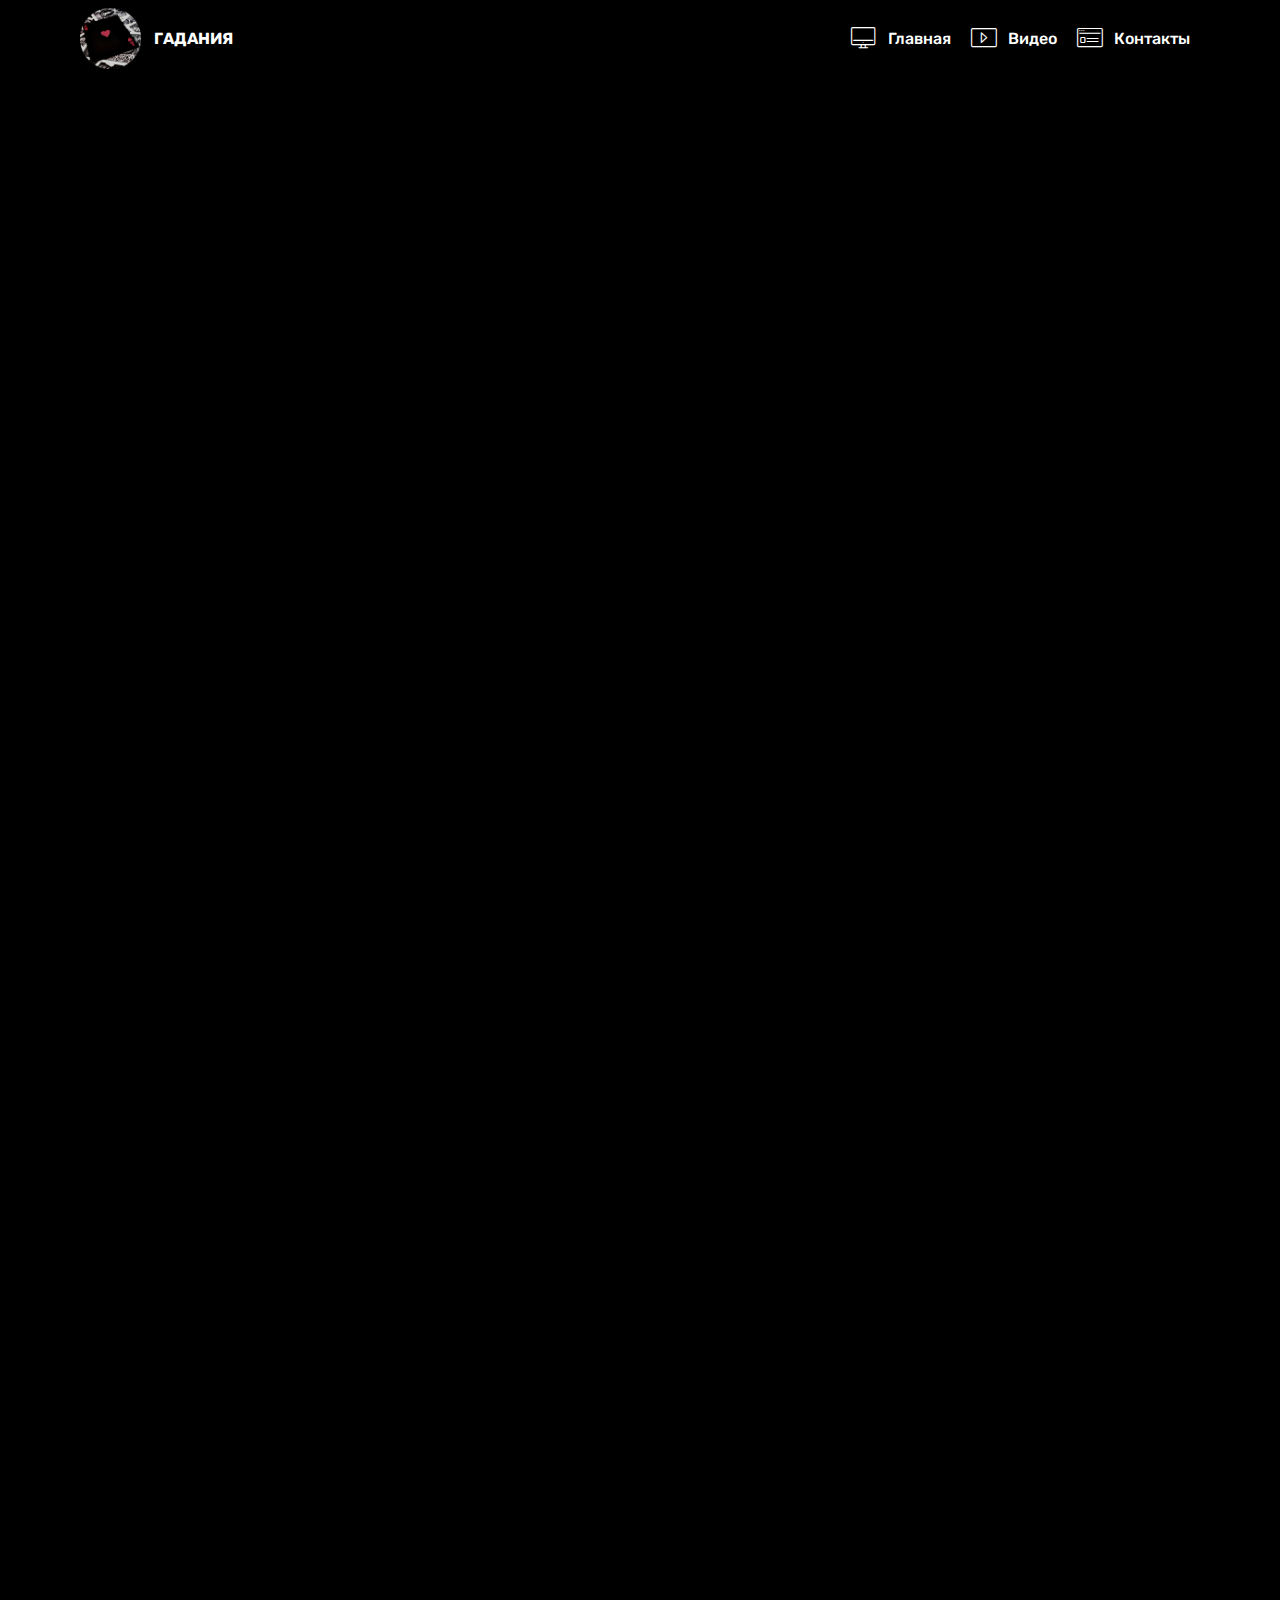
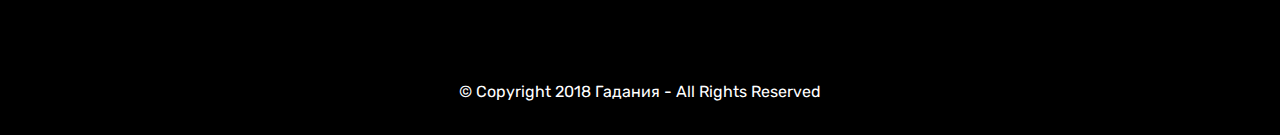
==== commit f9233a1f: "create github pages" ====
--- a/page1.html
+++ b/page1.html
@@ -9,11 +9,13 @@
   <link rel="shortcut icon" href="assets/images/image525-525-gadaniexek-525x525.png" type="image/x-icon">
   <meta name="description" content="Video clips">
   <title>Видео</title>
+  <link rel="stylesheet" href="assets/web/assets/mobirise-icons/mobirise-icons.css">
   <link rel="stylesheet" href="assets/tether/tether.min.css">
   <link rel="stylesheet" href="assets/bootstrap/css/bootstrap.min.css">
   <link rel="stylesheet" href="assets/bootstrap/css/bootstrap-grid.min.css">
   <link rel="stylesheet" href="assets/bootstrap/css/bootstrap-reboot.min.css">
   <link rel="stylesheet" href="assets/soundcloud-plugin/style.css">
+  <link rel="stylesheet" href="assets/dropdown/css/style.css">
   <link rel="stylesheet" href="assets/theme/css/style.css">
   <link rel="stylesheet" href="assets/mobirise/css/mbr-additional.css" type="text/css">
   
@@ -21,7 +23,49 @@
   
 </head>
 <body>
-<section class="cid-qEEQue6X8W" id="video1-8" data-rv-view="373">
+<section class="menu cid-qEFbCRnp0q" once="menu" id="menu1-t" data-rv-view="446">
+
+    
+
+    <nav class="navbar navbar-expand beta-menu navbar-dropdown align-items-center navbar-fixed-top navbar-toggleable-sm">
+        <button class="navbar-toggler navbar-toggler-right" type="button" data-toggle="collapse" data-target="#navbarSupportedContent" aria-controls="navbarSupportedContent" aria-expanded="false" aria-label="Toggle navigation">
+            <div class="hamburger">
+                <span></span>
+                <span></span>
+                <span></span>
+                <span></span>
+            </div>
+        </button>
+        <div class="menu-logo">
+            <div class="navbar-brand">
+                <span class="navbar-logo">
+                    <a href="index.html">
+                         <img src="assets/images/image525-525-gadaniexek-525x525.png" alt="Гадания" title="" media-simple="true" style="height: 3.8rem;">
+                    </a>
+                </span>
+                <span class="navbar-caption-wrap"><a class="navbar-caption text-white display-4" href="https://mobirise.com">
+                        ГАДАНИЯ</a></span>
+            </div>
+        </div>
+        <div class="collapse navbar-collapse" id="navbarSupportedContent">
+            <ul class="navbar-nav nav-dropdown nav-right" data-app-modern-menu="true"><li class="nav-item">
+                    <a class="nav-link link text-white display-4" href="index.html"><span class="mbri-desktop mbr-iconfont mbr-iconfont-btn"></span>
+                        
+                        Главная</a>
+                </li>
+                <li class="nav-item">
+                    <a class="nav-link link text-white display-4" href="page1.html"><span class="mbri-video mbr-iconfont mbr-iconfont-btn"></span>
+                        
+                        Видео</a>
+                </li><li class="nav-item"><a class="nav-link link text-white display-4" href="page2.html"><span class="mbri-sites mbr-iconfont mbr-iconfont-btn"></span>
+                        
+                        Контакты</a></li></ul>
+            
+        </div>
+    </nav>
+</section>
+
+<section class="engine"><a href="https://mobirise.co/i">how to build your own website for free</a></section><section class="cid-qEEQue6X8W" id="video1-8" data-rv-view="435">
 
     
     
@@ -32,7 +76,7 @@
     </figure>
 </section>
 
-<section class="engine"><a href="https://mobirise.co/n">bootstrap modal popup</a></section><section class="cid-qEEQz5stA7" id="video1-9" data-rv-view="375">
+<section class="cid-qEEQz5stA7" id="video1-9" data-rv-view="437">
 
     
     
@@ -43,7 +87,7 @@
     </figure>
 </section>
 
-<section class="cid-qEEQzGl9cl" id="video1-a" data-rv-view="377">
+<section class="cid-qEEQzGl9cl" id="video1-a" data-rv-view="439">
 
     
     
@@ -54,7 +98,7 @@
     </figure>
 </section>
 
-<section class="cid-qEEQAngwbJ" id="video1-b" data-rv-view="379">
+<section class="cid-qEEQAngwbJ" id="video1-b" data-rv-view="441">
 
     
     
@@ -65,7 +109,7 @@
     </figure>
 </section>
 
-<section once="" class="cid-qEEQF0L3K5" id="footer6-c" data-rv-view="381">
+<section once="" class="cid-qEEQF0L3K5" id="footer6-c" data-rv-view="443">
 
     
 
@@ -88,6 +132,8 @@
   <script src="assets/tether/tether.min.js"></script>
   <script src="assets/bootstrap/js/bootstrap.min.js"></script>
   <script src="assets/smooth-scroll/smooth-scroll.js"></script>
+  <script src="assets/dropdown/js/script.min.js"></script>
+  <script src="assets/touch-swipe/jquery.touch-swipe.min.js"></script>
   <script src="assets/theme/js/script.js"></script>
   
   
--- a/assets/web/assets/mobirise-icons/mobirise-icons.css
+++ b/assets/web/assets/mobirise-icons/mobirise-icons.css
@@ -0,0 +1,476 @@
+@font-face {
+  font-family: 'MobiriseIcons';
+  src:  url('mobirise-icons.eot?spat4u');
+  src:  url('mobirise-icons.eot?spat4u#iefix') format('embedded-opentype'),
+    url('mobirise-icons.ttf?spat4u') format('truetype'),
+    url('mobirise-icons.woff?spat4u') format('woff'),
+    url('mobirise-icons.svg?spat4u#MobiriseIcons') format('svg');
+  font-weight: normal;
+  font-style: normal;
+}
+
+[class^="mbri-"], [class*=" mbri-"] {
+  /* use !important to prevent issues with browser extensions that change fonts */
+  font-family: MobiriseIcons !important;
+  speak: none;
+  font-style: normal;
+  font-weight: normal;
+  font-variant: normal;
+  text-transform: none;
+  line-height: 1;
+
+  /* Better Font Rendering =========== */
+  -webkit-font-smoothing: antialiased;
+  -moz-osx-font-smoothing: grayscale;
+}
+
+.mbri-add-submenu:before {
+  content: "\e900";
+}
+.mbri-alert:before {
+  content: "\e901";
+}
+.mbri-align-center:before {
+  content: "\e902";
+}
+.mbri-align-justify:before {
+  content: "\e903";
+}
+.mbri-align-left:before {
+  content: "\e904";
+}
+.mbri-align-right:before {
+  content: "\e905";
+}
+.mbri-android:before {
+  content: "\e906";
+}
+.mbri-apple:before {
+  content: "\e907";
+}
+.mbri-arrow-down:before {
+  content: "\e908";
+}
+.mbri-arrow-next:before {
+  content: "\e909";
+}
+.mbri-arrow-prev:before {
+  content: "\e90a";
+}
+.mbri-arrow-up:before {
+  content: "\e90b";
+}
+.mbri-bold:before {
+  content: "\e90c";
+}
+.mbri-bookmark:before {
+  content: "\e90d";
+}
+.mbri-bootstrap:before {
+  content: "\e90e";
+}
+.mbri-briefcase:before {
+  content: "\e90f";
+}
+.mbri-browse:before {
+  content: "\e910";
+}
+.mbri-bulleted-list:before {
+  content: "\e911";
+}
+.mbri-calendar:before {
+  content: "\e912";
+}
+.mbri-camera:before {
+  content: "\e913";
+}
+.mbri-cart-add:before {
+  content: "\e914";
+}
+.mbri-cart-full:before {
+  content: "\e915";
+}
+.mbri-cash:before {
+  content: "\e916";
+}
+.mbri-change-style:before {
+  content: "\e917";
+}
+.mbri-chat:before {
+  content: "\e918";
+}
+.mbri-clock:before {
+  content: "\e919";
+}
+.mbri-close:before {
+  content: "\e91a";
+}
+.mbri-cloud:before {
+  content: "\e91b";
+}
+.mbri-code:before {
+  content: "\e91c";
+}
+.mbri-contact-form:before {
+  content: "\e91d";
+}
+.mbri-credit-card:before {
+  content: "\e91e";
+}
+.mbri-cursor-click:before {
+  content: "\e91f";
+}
+.mbri-cust-feedback:before {
+  content: "\e920";
+}
+.mbri-database:before {
+  content: "\e921";
+}
+.mbri-delivery:before {
+  content: "\e922";
+}
+.mbri-desktop:before {
+  content: "\e923";
+}
+.mbri-devices:before {
+  content: "\e924";
+}
+.mbri-down:before {
+  content: "\e925";
+}
+.mbri-download:before {
+  content: "\e989";
+}
+.mbri-drag-n-drop:before {
+  content: "\e927";
+}
+.mbri-drag-n-drop2:before {
+  content: "\e928";
+}
+.mbri-edit:before {
+  content: "\e929";
+}
+.mbri-edit2:before {
+  content: "\e92a";
+}
+.mbri-error:before {
+  content: "\e92b";
+}
+.mbri-extension:before {
+  content: "\e92c";
+}
+.mbri-features:before {
+  content: "\e92d";
+}
+.mbri-file:before {
+  content: "\e92e";
+}
+.mbri-flag:before {
+  content: "\e92f";
+}
+.mbri-folder:before {
+  content: "\e930";
+}
+.mbri-gift:before {
+  content: "\e931";
+}
+.mbri-github:before {
+  content: "\e932";
+}
+.mbri-globe:before {
+  content: "\e933";
+}
+.mbri-globe-2:before {
+  content: "\e934";
+}
+.mbri-growing-chart:before {
+  content: "\e935";
+}
+.mbri-hearth:before {
+  content: "\e936";
+}
+.mbri-help:before {
+  content: "\e937";
+}
+.mbri-home:before {
+  content: "\e938";
+}
+.mbri-hot-cup:before {
+  content: "\e939";
+}
+.mbri-idea:before {
+  content: "\e93a";
+}
+.mbri-image-gallery:before {
+  content: "\e93b";
+}
+.mbri-image-slider:before {
+  content: "\e93c";
+}
+.mbri-info:before {
+  content: "\e93d";
+}
+.mbri-italic:before {
+  content: "\e93e";
+}
+.mbri-key:before {
+  content: "\e93f";
+}
+.mbri-laptop:before {
+  content: "\e940";
+}
+.mbri-layers:before {
+  content: "\e941";
+}
+.mbri-left-right:before {
+  content: "\e942";
+}
+.mbri-left:before {
+  content: "\e943";
+}
+.mbri-letter:before {
+  content: "\e944";
+}
+.mbri-like:before {
+  content: "\e945";
+}
+.mbri-link:before {
+  content: "\e946";
+}
+.mbri-lock:before {
+  content: "\e947";
+}
+.mbri-login:before {
+  content: "\e948";
+}
+.mbri-logout:before {
+  content: "\e949";
+}
+.mbri-magic-stick:before {
+  content: "\e94a";
+}
+.mbri-map-pin:before {
+  content: "\e94b";
+}
+.mbri-menu:before {
+  content: "\e94c";
+}
+.mbri-mobile:before {
+  content: "\e94d";
+}
+.mbri-mobile2:before {
+  content: "\e94e";
+}
+.mbri-mobirise:before {
+  content: "\e94f";
+}
+.mbri-more-horizontal:before {
+  content: "\e950";
+}
+.mbri-more-vertical:before {
+  content: "\e951";
+}
+.mbri-music:before {
+  content: "\e952";
+}
+.mbri-new-file:before {
+  content: "\e953";
+}
+.mbri-numbered-list:before {
+  content: "\e954";
+}
+.mbri-opened-folder:before {
+  content: "\e955";
+}
+.mbri-pages:before {
+  content: "\e956";
+}
+.mbri-paper-plane:before {
+  content: "\e957";
+}
+.mbri-paperclip:before {
+  content: "\e958";
+}
+.mbri-photo:before {
+  content: "\e959";
+}
+.mbri-photos:before {
+  content: "\e95a";
+}
+.mbri-pin:before {
+  content: "\e95b";
+}
+.mbri-play:before {
+  content: "\e95c";
+}
+.mbri-plus:before {
+  content: "\e95d";
+}
+.mbri-preview:before {
+  content: "\e95e";
+}
+.mbri-print:before {
+  content: "\e95f";
+}
+.mbri-protect:before {
+  content: "\e960";
+}
+.mbri-question:before {
+  content: "\e961";
+}
+.mbri-quote-left:before {
+  content: "\e962";
+}
+.mbri-quote-right:before {
+  content: "\e963";
+}
+.mbri-refresh:before {
+  content: "\e964";
+}
+.mbri-responsive:before {
+  content: "\e965";
+}
+.mbri-right:before {
+  content: "\e966";
+}
+.mbri-rocket:before {
+  content: "\e967";
+}
+.mbri-sad-face:before {
+  content: "\e968";
+}
+.mbri-sale:before {
+  content: "\e969";
+}
+.mbri-save:before {
+  content: "\e96a";
+}
+.mbri-search:before {
+  content: "\e96b";
+}
+.mbri-setting:before {
+  content: "\e96c";
+}
+.mbri-setting2:before {
+  content: "\e96d";
+}
+.mbri-setting3:before {
+  content: "\e96e";
+}
+.mbri-share:before {
+  content: "\e96f";
+}
+.mbri-shopping-bag:before {
+  content: "\e970";
+}
+.mbri-shopping-basket:before {
+  content: "\e971";
+}
+.mbri-shopping-cart:before {
+  content: "\e972";
+}
+.mbri-sites:before {
+  content: "\e973";
+}
+.mbri-smile-face:before {
+  content: "\e974";
+}
+.mbri-speed:before {
+  content: "\e975";
+}
+.mbri-star:before {
+  content: "\e976";
+}
+.mbri-success:before {
+  content: "\e977";
+}
+.mbri-sun:before {
+  content: "\e978";
+}
+.mbri-sun2:before {
+  content: "\e979";
+}
+.mbri-tablet:before {
+  content: "\e97a";
+}
+.mbri-tablet-vertical:before {
+  content: "\e97b";
+}
+.mbri-target:before {
+  content: "\e97c";
+}
+.mbri-timer:before {
+  content: "\e97d";
+}
+.mbri-to-ftp:before {
+  content: "\e97e";
+}
+.mbri-to-local-drive:before {
+  content: "\e97f";
+}
+.mbri-touch-swipe:before {
+  content: "\e980";
+}
+.mbri-touch:before {
+  content: "\e981";
+}
+.mbri-trash:before {
+  content: "\e982";
+}
+.mbri-underline:before {
+  content: "\e983";
+}
+.mbri-unlink:before {
+  content: "\e984";
+}
+.mbri-unlock:before {
+  content: "\e985";
+}
+.mbri-up-down:before {
+  content: "\e986";
+}
+.mbri-up:before {
+  content: "\e987";
+}
+.mbri-update:before {
+  content: "\e988";
+}
+.mbri-upload:before {
+ content: "\e926"; 
+}
+.mbri-user:before {
+  content: "\e98a";
+}
+.mbri-user2:before {
+  content: "\e98b";
+}
+.mbri-users:before {
+  content: "\e98c";
+}
+.mbri-video:before {
+  content: "\e98d";
+}
+.mbri-video-play:before {
+  content: "\e98e";
+}
+.mbri-watch:before {
+  content: "\e98f";
+}
+.mbri-website-theme:before {
+  content: "\e990";
+}
+.mbri-wifi:before {
+  content: "\e991";
+}
+.mbri-windows:before {
+  content: "\e992";
+}
+.mbri-zoom-out:before {
+  content: "\e993";
+}
+.mbri-redo:before {
+  content: "\e994";
+}
+.mbri-undo:before {
+  content: "\e995";
+}
--- a/assets/dropdown/css/style.css
+++ b/assets/dropdown/css/style.css
@@ -0,0 +1,265 @@
+.navbar-dropdown {
+  left: 0;
+  padding: 0;
+  position: absolute;
+  right: 0;
+  top: 0;
+  transition: all 0.45s ease;
+  z-index: 1030;
+  background: #282828; }
+  .navbar-dropdown .navbar-logo {
+    margin-right: 0.8rem;
+    transition: margin 0.3s ease-in-out;
+    vertical-align: middle; }
+    .navbar-dropdown .navbar-logo img {
+      height: 3.125rem;
+      transition: all 0.3s ease-in-out; }
+    .navbar-dropdown .navbar-logo.mbr-iconfont {
+      font-size: 3.125rem;
+      line-height: 3.125rem; }
+  .navbar-dropdown .navbar-caption {
+    font-weight: 700;
+    white-space: normal;
+    vertical-align: -4px;
+    line-height: 3.125rem !important; }
+    .navbar-dropdown .navbar-caption, .navbar-dropdown .navbar-caption:hover {
+      color: inherit;
+      text-decoration: none; }
+  .navbar-dropdown .mbr-iconfont + .navbar-caption {
+    vertical-align: -1px; }
+  .navbar-dropdown.navbar-fixed-top {
+    position: fixed; }
+  .navbar-dropdown .navbar-brand span {
+    vertical-align: -4px; }
+  .navbar-dropdown.bg-color.transparent {
+    background: none; }
+  .navbar-dropdown.navbar-short .navbar-brand {
+    padding: 0.625rem 0; }
+    .navbar-dropdown.navbar-short .navbar-brand span {
+      vertical-align: -1px; }
+  .navbar-dropdown.navbar-short .navbar-caption {
+    line-height: 2.375rem !important;
+    vertical-align: -2px; }
+  .navbar-dropdown.navbar-short .navbar-logo {
+    margin-right: 0.5rem; }
+    .navbar-dropdown.navbar-short .navbar-logo img {
+      height: 2.375rem; }
+    .navbar-dropdown.navbar-short .navbar-logo.mbr-iconfont {
+      font-size: 2.375rem;
+      line-height: 2.375rem; }
+  .navbar-dropdown.navbar-short .mbr-table-cell {
+    height: 3.625rem; }
+  .navbar-dropdown .navbar-close {
+    left: 0.6875rem;
+    position: fixed;
+    top: 0.75rem;
+    z-index: 1000; }
+  .navbar-dropdown .hamburger-icon {
+    content: "";
+    display: inline-block;
+    vertical-align: middle;
+    width: 16px;
+    -webkit-box-shadow: 0 -6px 0 1px #282828,0 0 0 1px #282828,0 6px 0 1px #282828;
+    -moz-box-shadow: 0 -6px 0 1px #282828,0 0 0 1px #282828,0 6px 0 1px #282828;
+    box-shadow: 0 -6px 0 1px #282828,0 0 0 1px #282828,0 6px 0 1px #282828; }
+
+.dropdown-menu .dropdown-toggle[data-toggle="dropdown-submenu"]::after {
+  border-bottom: 0.35em solid transparent;
+  border-left: 0.35em solid;
+  border-right: 0;
+  border-top: 0.35em solid transparent;
+  margin-left: 0.3rem; }
+
+.dropdown-menu .dropdown-item:focus {
+  outline: 0; }
+
+.nav-dropdown {
+  font-size: 0.75rem;
+  font-weight: 500;
+  height: auto !important; }
+  .nav-dropdown .nav-btn {
+    padding-left: 1rem; }
+  .nav-dropdown .link {
+    margin: .667em 1.667em;
+    font-weight: 500;
+    padding: 0;
+    transition: color .2s ease-in-out; }
+    .nav-dropdown .link.dropdown-toggle {
+      margin-right: 2.583em; }
+      .nav-dropdown .link.dropdown-toggle::after {
+        margin-left: .25rem;
+        border-top: 0.35em solid;
+        border-right: 0.35em solid transparent;
+        border-left: 0.35em solid transparent;
+        border-bottom: 0; }
+      .nav-dropdown .link.dropdown-toggle[aria-expanded="true"] {
+        margin: 0;
+        padding: 0.667em 3.263em  0.667em 1.667em; }
+  .nav-dropdown .link::after,
+  .nav-dropdown .dropdown-item::after {
+    color: inherit; }
+  .nav-dropdown .btn {
+    font-size: 0.75rem;
+    font-weight: 700;
+    letter-spacing: 0;
+    margin-bottom: 0;
+    padding-left: 1.25rem;
+    padding-right: 1.25rem; }
+  .nav-dropdown .dropdown-menu {
+    border-radius: 0;
+    border: 0;
+    left: 0;
+    margin: 0;
+    padding-bottom: 1.25rem;
+    padding-top: 1.25rem;
+    position: relative; }
+  .nav-dropdown .dropdown-submenu {
+    margin-left: 0.125rem;
+    top: 0; }
+  .nav-dropdown .dropdown-item {
+    font-weight: 500;
+    line-height: 2;
+    padding: 0.3846em 4.615em 0.3846em 1.5385em;
+    position: relative;
+    transition: color .2s ease-in-out, background-color .2s ease-in-out; }
+    .nav-dropdown .dropdown-item::after {
+      margin-top: -0.3077em;
+      position: absolute;
+      right: 1.1538em;
+      top: 50%; }
+    .nav-dropdown .dropdown-item:focus, .nav-dropdown .dropdown-item:hover {
+      background: none; }
+
+@media (max-width: 767px) {
+  .nav-dropdown.navbar-toggleable-sm {
+    bottom: 0;
+    display: none;
+    left: 0;
+    overflow-x: hidden;
+    position: fixed;
+    top: 0;
+    transform: translateX(-100%);
+    -ms-transform: translateX(-100%);
+    -webkit-transform: translateX(-100%);
+    width: 18.75rem;
+    z-index: 999; } }
+.nav-dropdown.navbar-toggleable-xl {
+  bottom: 0;
+  display: none;
+  left: 0;
+  overflow-x: hidden;
+  position: fixed;
+  top: 0;
+  transform: translateX(-100%);
+  -ms-transform: translateX(-100%);
+  -webkit-transform: translateX(-100%);
+  width: 18.75rem;
+  z-index: 999; }
+
+.nav-dropdown-sm {
+  display: block !important;
+  overflow-x: hidden;
+  overflow: auto;
+  padding-top: 3.875rem; }
+  .nav-dropdown-sm::after {
+    content: "";
+    display: block;
+    height: 3rem;
+    width: 100%; }
+  .nav-dropdown-sm.collapse.in ~ .navbar-close {
+    display: block !important; }
+  .nav-dropdown-sm.collapsing, .nav-dropdown-sm.collapse.in {
+    transform: translateX(0);
+    -ms-transform: translateX(0);
+    -webkit-transform: translateX(0);
+    transition: all 0.25s ease-out;
+    -webkit-transition: all 0.25s ease-out;
+    background: #282828; }
+  .nav-dropdown-sm.collapsing[aria-expanded="false"] {
+    transform: translateX(-100%);
+    -ms-transform: translateX(-100%);
+    -webkit-transform: translateX(-100%); }
+  .nav-dropdown-sm .nav-item {
+    display: block;
+    margin-left: 0 !important;
+    padding-left: 0; }
+  .nav-dropdown-sm .link,
+  .nav-dropdown-sm .dropdown-item {
+    border-top: 1px dotted rgba(255, 255, 255, 0.1);
+    font-size: 0.8125rem;
+    line-height: 1.6;
+    margin: 0 !important;
+    padding: 0.875rem 2.4rem 0.875rem 1.5625rem !important;
+    position: relative;
+    white-space: normal; }
+    .nav-dropdown-sm .link:focus, .nav-dropdown-sm .link:hover,
+    .nav-dropdown-sm .dropdown-item:focus,
+    .nav-dropdown-sm .dropdown-item:hover {
+      background: rgba(0, 0, 0, 0.2) !important;
+      color: #c0a375; }
+  .nav-dropdown-sm .nav-btn {
+    position: relative;
+    padding: 1.5625rem 1.5625rem 0 1.5625rem; }
+    .nav-dropdown-sm .nav-btn::before {
+      border-top: 1px dotted rgba(255, 255, 255, 0.1);
+      content: "";
+      left: 0;
+      position: absolute;
+      top: 0;
+      width: 100%; }
+    .nav-dropdown-sm .nav-btn + .nav-btn {
+      padding-top: 0.625rem; }
+      .nav-dropdown-sm .nav-btn + .nav-btn::before {
+        display: none; }
+  .nav-dropdown-sm .btn {
+    padding: 0.625rem 0; }
+  .nav-dropdown-sm .dropdown-toggle[data-toggle="dropdown-submenu"]::after {
+    margin-left: .25rem;
+    border-top: 0.35em solid;
+    border-right: 0.35em solid transparent;
+    border-left: 0.35em solid transparent;
+    border-bottom: 0; }
+  .nav-dropdown-sm .dropdown-toggle[data-toggle="dropdown-submenu"][aria-expanded="true"]::after {
+    border-top: 0;
+    border-right: 0.35em solid transparent;
+    border-left: 0.35em solid transparent;
+    border-bottom: 0.35em solid; }
+  .nav-dropdown-sm .dropdown-menu {
+    margin: 0;
+    padding: 0;
+    position: relative;
+    top: 0;
+    left: 0;
+    width: 100%;
+    border: 0;
+    float: none;
+    border-radius: 0;
+    background: none; }
+  .nav-dropdown-sm .dropdown-submenu {
+    left: 100%;
+    margin-left: 0.125rem;
+    margin-top: -1.25rem;
+    top: 0; }
+
+.navbar-toggleable-sm .nav-dropdown .dropdown-menu {
+  position: absolute; }
+
+.navbar-toggleable-sm .nav-dropdown .dropdown-submenu {
+  left: 100%;
+  margin-left: 0.125rem;
+  margin-top: -1.25rem;
+  top: 0; }
+
+.navbar-toggleable-sm.opened .nav-dropdown .dropdown-menu {
+  position: relative; }
+
+.navbar-toggleable-sm.opened .nav-dropdown .dropdown-submenu {
+  left: 0;
+  margin-left: 00rem;
+  margin-top: 0rem;
+  top: 0; }
+
+.is-builder .nav-dropdown.collapsing {
+  transition: none !important; }
+
+/*# sourceMappingURL=style.css.map */
--- a/assets/mobirise/css/mbr-additional.css
+++ b/assets/mobirise/css/mbr-additional.css
@@ -2110,6 +2110,391 @@
   padding-bottom: 30px;
   background-color: #000000;
 }
+.cid-qEFbCRnp0q .navbar {
+  padding: .5rem 0;
+  background: #000000;
+  transition: none;
+  min-height: 77px;
+}
+.cid-qEFbCRnp0q .navbar-dropdown.bg-color.transparent.opened {
+  background: #000000;
+}
+.cid-qEFbCRnp0q a {
+  font-style: normal;
+}
+.cid-qEFbCRnp0q .nav-item span {
+  padding-right: 0.4em;
+  line-height: 0.5em;
+  vertical-align: text-bottom;
+  position: relative;
+  text-decoration: none;
+}
+.cid-qEFbCRnp0q .nav-item a {
+  display: flex;
+  align-items: center;
+  justify-content: center;
+  padding: 0.7rem 0 !important;
+  margin: 0rem .65rem !important;
+}
+.cid-qEFbCRnp0q .nav-item:focus,
+.cid-qEFbCRnp0q .nav-link:focus {
+  outline: none;
+}
+.cid-qEFbCRnp0q .btn {
+  padding: 0.4rem 1.5rem;
+  display: inline-flex;
+  align-items: center;
+}
+.cid-qEFbCRnp0q .btn .mbr-iconfont {
+  font-size: 1.6rem;
+}
+.cid-qEFbCRnp0q .menu-logo {
+  margin-right: auto;
+}
+.cid-qEFbCRnp0q .menu-logo .navbar-brand {
+  display: flex;
+  margin-left: 5rem;
+  padding: 0;
+  transition: padding .2s;
+  min-height: 3.8rem;
+  align-items: center;
+}
+.cid-qEFbCRnp0q .menu-logo .navbar-brand .navbar-caption-wrap {
+  display: -webkit-flex;
+  -webkit-align-items: center;
+  align-items: center;
+  word-break: break-word;
+  min-width: 7rem;
+  margin: .3rem 0;
+}
+.cid-qEFbCRnp0q .menu-logo .navbar-brand .navbar-caption-wrap .navbar-caption {
+  line-height: 1.2rem !important;
+  padding-right: 2rem;
+}
+.cid-qEFbCRnp0q .menu-logo .navbar-brand .navbar-logo {
+  font-size: 4rem;
+  transition: font-size 0.25s;
+}
+.cid-qEFbCRnp0q .menu-logo .navbar-brand .navbar-logo img {
+  display: flex;
+}
+.cid-qEFbCRnp0q .menu-logo .navbar-brand .navbar-logo .mbr-iconfont {
+  transition: font-size 0.25s;
+}
+.cid-qEFbCRnp0q .navbar-toggleable-sm .navbar-collapse {
+  justify-content: flex-end;
+  -webkit-justify-content: flex-end;
+  padding-right: 5rem;
+  width: auto;
+}
+.cid-qEFbCRnp0q .navbar-toggleable-sm .navbar-collapse .navbar-nav {
+  flex-wrap: wrap;
+  -webkit-flex-wrap: wrap;
+  padding-left: 0;
+}
+.cid-qEFbCRnp0q .navbar-toggleable-sm .navbar-collapse .navbar-nav .nav-item {
+  -webkit-align-self: center;
+  align-self: center;
+}
+.cid-qEFbCRnp0q .navbar-toggleable-sm .navbar-collapse .navbar-buttons {
+  padding-left: 0;
+  padding-bottom: 0;
+}
+.cid-qEFbCRnp0q .dropdown .dropdown-menu {
+  background: #000000;
+  display: none;
+  position: absolute;
+  min-width: 5rem;
+  padding-top: 1.4rem;
+  padding-bottom: 1.4rem;
+  text-align: left;
+}
+.cid-qEFbCRnp0q .dropdown .dropdown-menu .dropdown-item {
+  width: auto;
+  padding: 0.235em 1.5385em 0.235em 1.5385em !important;
+}
+.cid-qEFbCRnp0q .dropdown .dropdown-menu .dropdown-item::after {
+  right: 0.5rem;
+}
+.cid-qEFbCRnp0q .dropdown .dropdown-menu .dropdown-submenu {
+  margin: 0;
+}
+.cid-qEFbCRnp0q .dropdown.open > .dropdown-menu {
+  display: block;
+}
+.cid-qEFbCRnp0q .navbar-toggleable-sm.opened:after {
+  position: absolute;
+  width: 100vw;
+  height: 100vh;
+  content: '';
+  background-color: rgba(0, 0, 0, 0.1);
+  left: 0;
+  bottom: 0;
+  transform: translateY(100%);
+  -webkit-transform: translateY(100%);
+  z-index: 1000;
+}
+.cid-qEFbCRnp0q .navbar.navbar-short {
+  min-height: 60px;
+  transition: all .2s;
+}
+.cid-qEFbCRnp0q .navbar.navbar-short .navbar-toggler-right {
+  top: 20px;
+}
+.cid-qEFbCRnp0q .navbar.navbar-short .navbar-logo a {
+  font-size: 2.5rem !important;
+  line-height: 2.5rem;
+  transition: font-size 0.25s;
+}
+.cid-qEFbCRnp0q .navbar.navbar-short .navbar-logo a .mbr-iconfont {
+  font-size: 2.5rem !important;
+}
+.cid-qEFbCRnp0q .navbar.navbar-short .navbar-logo a img {
+  height: 3rem !important;
+}
+.cid-qEFbCRnp0q .navbar.navbar-short .navbar-brand {
+  min-height: 3rem;
+}
+.cid-qEFbCRnp0q button.navbar-toggler {
+  width: 31px;
+  height: 18px;
+  cursor: pointer;
+  transition: all .2s;
+  top: 1.5rem;
+  right: 1rem;
+}
+.cid-qEFbCRnp0q button.navbar-toggler:focus {
+  outline: none;
+}
+.cid-qEFbCRnp0q button.navbar-toggler .hamburger span {
+  position: absolute;
+  right: 0;
+  width: 30px;
+  height: 2px;
+  border-right: 5px;
+  background-color: #ffffff;
+}
+.cid-qEFbCRnp0q button.navbar-toggler .hamburger span:nth-child(1) {
+  top: 0;
+  transition: all .2s;
+}
+.cid-qEFbCRnp0q button.navbar-toggler .hamburger span:nth-child(2) {
+  top: 8px;
+  transition: all .15s;
+}
+.cid-qEFbCRnp0q button.navbar-toggler .hamburger span:nth-child(3) {
+  top: 8px;
+  transition: all .15s;
+}
+.cid-qEFbCRnp0q button.navbar-toggler .hamburger span:nth-child(4) {
+  top: 16px;
+  transition: all .2s;
+}
+.cid-qEFbCRnp0q nav.opened .hamburger span:nth-child(1) {
+  top: 8px;
+  width: 0;
+  opacity: 0;
+  right: 50%;
+  transition: all .2s;
+}
+.cid-qEFbCRnp0q nav.opened .hamburger span:nth-child(2) {
+  -webkit-transform: rotate(45deg);
+  transform: rotate(45deg);
+  transition: all .25s;
+}
+.cid-qEFbCRnp0q nav.opened .hamburger span:nth-child(3) {
+  -webkit-transform: rotate(-45deg);
+  transform: rotate(-45deg);
+  transition: all .25s;
+}
+.cid-qEFbCRnp0q nav.opened .hamburger span:nth-child(4) {
+  top: 8px;
+  width: 0;
+  opacity: 0;
+  right: 50%;
+  transition: all .2s;
+}
+.cid-qEFbCRnp0q .collapsed.navbar-expand {
+  flex-direction: column;
+}
+.cid-qEFbCRnp0q .collapsed .btn {
+  display: flex;
+}
+.cid-qEFbCRnp0q .collapsed .navbar-collapse {
+  display: none !important;
+  padding-right: 0 !important;
+}
+.cid-qEFbCRnp0q .collapsed .navbar-collapse.collapsing,
+.cid-qEFbCRnp0q .collapsed .navbar-collapse.show {
+  display: block !important;
+}
+.cid-qEFbCRnp0q .collapsed .navbar-collapse.collapsing .navbar-nav,
+.cid-qEFbCRnp0q .collapsed .navbar-collapse.show .navbar-nav {
+  display: block;
+  text-align: center;
+}
+.cid-qEFbCRnp0q .collapsed .navbar-collapse.collapsing .navbar-nav .nav-item,
+.cid-qEFbCRnp0q .collapsed .navbar-collapse.show .navbar-nav .nav-item {
+  clear: both;
+}
+.cid-qEFbCRnp0q .collapsed .navbar-collapse.collapsing .navbar-nav .nav-item:last-child,
+.cid-qEFbCRnp0q .collapsed .navbar-collapse.show .navbar-nav .nav-item:last-child {
+  margin-bottom: 1rem;
+}
+.cid-qEFbCRnp0q .collapsed .navbar-collapse.collapsing .navbar-buttons,
+.cid-qEFbCRnp0q .collapsed .navbar-collapse.show .navbar-buttons {
+  text-align: center;
+}
+.cid-qEFbCRnp0q .collapsed .navbar-collapse.collapsing .navbar-buttons:last-child,
+.cid-qEFbCRnp0q .collapsed .navbar-collapse.show .navbar-buttons:last-child {
+  margin-bottom: 1rem;
+}
+.cid-qEFbCRnp0q .collapsed button.navbar-toggler {
+  display: block;
+}
+.cid-qEFbCRnp0q .collapsed .navbar-brand {
+  margin-left: 1rem !important;
+}
+.cid-qEFbCRnp0q .collapsed .navbar-toggleable-sm {
+  flex-direction: column;
+  -webkit-flex-direction: column;
+}
+.cid-qEFbCRnp0q .collapsed .dropdown .dropdown-menu {
+  width: 100%;
+  text-align: center;
+  position: relative;
+  opacity: 0;
+  display: block;
+  height: 0;
+  visibility: hidden;
+  padding: 0;
+  transition-duration: .5s;
+  transition-property: opacity,padding,height;
+}
+.cid-qEFbCRnp0q .collapsed .dropdown.open > .dropdown-menu {
+  position: relative;
+  opacity: 1;
+  height: auto;
+  padding: 1.4rem 0;
+  visibility: visible;
+}
+.cid-qEFbCRnp0q .collapsed .dropdown .dropdown-submenu {
+  left: 0;
+  text-align: center;
+  width: 100%;
+}
+.cid-qEFbCRnp0q .collapsed .dropdown .dropdown-toggle[data-toggle="dropdown-submenu"]::after {
+  margin-top: 0;
+  position: inherit;
+  right: 0;
+  top: 50%;
+  display: inline-block;
+  width: 0;
+  height: 0;
+  margin-left: .3em;
+  vertical-align: middle;
+  content: "";
+  border-top: .30em solid;
+  border-right: .30em solid transparent;
+  border-left: .30em solid transparent;
+}
+@media (max-width: 991px) {
+  .cid-qEFbCRnp0q .navbar-expand {
+    flex-direction: column;
+  }
+  .cid-qEFbCRnp0q img {
+    height: 3.8rem !important;
+  }
+  .cid-qEFbCRnp0q .btn {
+    display: flex;
+  }
+  .cid-qEFbCRnp0q button.navbar-toggler {
+    display: block;
+  }
+  .cid-qEFbCRnp0q .navbar-brand {
+    margin-left: 1rem !important;
+  }
+  .cid-qEFbCRnp0q .navbar-toggleable-sm {
+    flex-direction: column;
+    -webkit-flex-direction: column;
+  }
+  .cid-qEFbCRnp0q .navbar-collapse {
+    display: none !important;
+    padding-right: 0 !important;
+  }
+  .cid-qEFbCRnp0q .navbar-collapse.collapsing,
+  .cid-qEFbCRnp0q .navbar-collapse.show {
+    display: block !important;
+  }
+  .cid-qEFbCRnp0q .navbar-collapse.collapsing .navbar-nav,
+  .cid-qEFbCRnp0q .navbar-collapse.show .navbar-nav {
+    display: block;
+    text-align: center;
+  }
+  .cid-qEFbCRnp0q .navbar-collapse.collapsing .navbar-nav .nav-item,
+  .cid-qEFbCRnp0q .navbar-collapse.show .navbar-nav .nav-item {
+    clear: both;
+  }
+  .cid-qEFbCRnp0q .navbar-collapse.collapsing .navbar-nav .nav-item:last-child,
+  .cid-qEFbCRnp0q .navbar-collapse.show .navbar-nav .nav-item:last-child {
+    margin-bottom: 1rem;
+  }
+  .cid-qEFbCRnp0q .navbar-collapse.collapsing .navbar-buttons,
+  .cid-qEFbCRnp0q .navbar-collapse.show .navbar-buttons {
+    text-align: center;
+  }
+  .cid-qEFbCRnp0q .navbar-collapse.collapsing .navbar-buttons:last-child,
+  .cid-qEFbCRnp0q .navbar-collapse.show .navbar-buttons:last-child {
+    margin-bottom: 1rem;
+  }
+  .cid-qEFbCRnp0q .dropdown .dropdown-menu {
+    width: 100%;
+    text-align: center;
+    position: relative;
+    opacity: 0;
+    display: block;
+    height: 0;
+    visibility: hidden;
+    padding: 0;
+    transition-duration: .5s;
+    transition-property: opacity,padding,height;
+  }
+  .cid-qEFbCRnp0q .dropdown.open > .dropdown-menu {
+    position: relative;
+    opacity: 1;
+    height: auto;
+    padding: 1.4rem 0;
+    visibility: visible;
+  }
+  .cid-qEFbCRnp0q .dropdown .dropdown-submenu {
+    left: 0;
+    text-align: center;
+    width: 100%;
+  }
+  .cid-qEFbCRnp0q .dropdown .dropdown-toggle[data-toggle="dropdown-submenu"]::after {
+    margin-top: 0;
+    position: inherit;
+    right: 0;
+    top: 50%;
+    display: inline-block;
+    width: 0;
+    height: 0;
+    margin-left: .3em;
+    vertical-align: middle;
+    content: "";
+    border-top: .30em solid;
+    border-right: .30em solid transparent;
+    border-left: .30em solid transparent;
+  }
+}
+@media (min-width: 767px) {
+  .cid-qEFbCRnp0q .menu-logo {
+    flex-shrink: 0;
+  }
+}
+.cid-qEFbCRnp0q .navbar-collapse {
+  flex-basis: auto;
+}
 .cid-qEESZDLsPz {
   padding-top: 15px;
   padding-bottom: 15px;
@@ -2179,3 +2564,388 @@
   padding-bottom: 30px;
   background-color: #000000;
 }
+.cid-qEFbJDb6P4 .navbar {
+  padding: .5rem 0;
+  background: #000000;
+  transition: none;
+  min-height: 77px;
+}
+.cid-qEFbJDb6P4 .navbar-dropdown.bg-color.transparent.opened {
+  background: #000000;
+}
+.cid-qEFbJDb6P4 a {
+  font-style: normal;
+}
+.cid-qEFbJDb6P4 .nav-item span {
+  padding-right: 0.4em;
+  line-height: 0.5em;
+  vertical-align: text-bottom;
+  position: relative;
+  text-decoration: none;
+}
+.cid-qEFbJDb6P4 .nav-item a {
+  display: flex;
+  align-items: center;
+  justify-content: center;
+  padding: 0.7rem 0 !important;
+  margin: 0rem .65rem !important;
+}
+.cid-qEFbJDb6P4 .nav-item:focus,
+.cid-qEFbJDb6P4 .nav-link:focus {
+  outline: none;
+}
+.cid-qEFbJDb6P4 .btn {
+  padding: 0.4rem 1.5rem;
+  display: inline-flex;
+  align-items: center;
+}
+.cid-qEFbJDb6P4 .btn .mbr-iconfont {
+  font-size: 1.6rem;
+}
+.cid-qEFbJDb6P4 .menu-logo {
+  margin-right: auto;
+}
+.cid-qEFbJDb6P4 .menu-logo .navbar-brand {
+  display: flex;
+  margin-left: 5rem;
+  padding: 0;
+  transition: padding .2s;
+  min-height: 3.8rem;
+  align-items: center;
+}
+.cid-qEFbJDb6P4 .menu-logo .navbar-brand .navbar-caption-wrap {
+  display: -webkit-flex;
+  -webkit-align-items: center;
+  align-items: center;
+  word-break: break-word;
+  min-width: 7rem;
+  margin: .3rem 0;
+}
+.cid-qEFbJDb6P4 .menu-logo .navbar-brand .navbar-caption-wrap .navbar-caption {
+  line-height: 1.2rem !important;
+  padding-right: 2rem;
+}
+.cid-qEFbJDb6P4 .menu-logo .navbar-brand .navbar-logo {
+  font-size: 4rem;
+  transition: font-size 0.25s;
+}
+.cid-qEFbJDb6P4 .menu-logo .navbar-brand .navbar-logo img {
+  display: flex;
+}
+.cid-qEFbJDb6P4 .menu-logo .navbar-brand .navbar-logo .mbr-iconfont {
+  transition: font-size 0.25s;
+}
+.cid-qEFbJDb6P4 .navbar-toggleable-sm .navbar-collapse {
+  justify-content: flex-end;
+  -webkit-justify-content: flex-end;
+  padding-right: 5rem;
+  width: auto;
+}
+.cid-qEFbJDb6P4 .navbar-toggleable-sm .navbar-collapse .navbar-nav {
+  flex-wrap: wrap;
+  -webkit-flex-wrap: wrap;
+  padding-left: 0;
+}
+.cid-qEFbJDb6P4 .navbar-toggleable-sm .navbar-collapse .navbar-nav .nav-item {
+  -webkit-align-self: center;
+  align-self: center;
+}
+.cid-qEFbJDb6P4 .navbar-toggleable-sm .navbar-collapse .navbar-buttons {
+  padding-left: 0;
+  padding-bottom: 0;
+}
+.cid-qEFbJDb6P4 .dropdown .dropdown-menu {
+  background: #000000;
+  display: none;
+  position: absolute;
+  min-width: 5rem;
+  padding-top: 1.4rem;
+  padding-bottom: 1.4rem;
+  text-align: left;
+}
+.cid-qEFbJDb6P4 .dropdown .dropdown-menu .dropdown-item {
+  width: auto;
+  padding: 0.235em 1.5385em 0.235em 1.5385em !important;
+}
+.cid-qEFbJDb6P4 .dropdown .dropdown-menu .dropdown-item::after {
+  right: 0.5rem;
+}
+.cid-qEFbJDb6P4 .dropdown .dropdown-menu .dropdown-submenu {
+  margin: 0;
+}
+.cid-qEFbJDb6P4 .dropdown.open > .dropdown-menu {
+  display: block;
+}
+.cid-qEFbJDb6P4 .navbar-toggleable-sm.opened:after {
+  position: absolute;
+  width: 100vw;
+  height: 100vh;
+  content: '';
+  background-color: rgba(0, 0, 0, 0.1);
+  left: 0;
+  bottom: 0;
+  transform: translateY(100%);
+  -webkit-transform: translateY(100%);
+  z-index: 1000;
+}
+.cid-qEFbJDb6P4 .navbar.navbar-short {
+  min-height: 60px;
+  transition: all .2s;
+}
+.cid-qEFbJDb6P4 .navbar.navbar-short .navbar-toggler-right {
+  top: 20px;
+}
+.cid-qEFbJDb6P4 .navbar.navbar-short .navbar-logo a {
+  font-size: 2.5rem !important;
+  line-height: 2.5rem;
+  transition: font-size 0.25s;
+}
+.cid-qEFbJDb6P4 .navbar.navbar-short .navbar-logo a .mbr-iconfont {
+  font-size: 2.5rem !important;
+}
+.cid-qEFbJDb6P4 .navbar.navbar-short .navbar-logo a img {
+  height: 3rem !important;
+}
+.cid-qEFbJDb6P4 .navbar.navbar-short .navbar-brand {
+  min-height: 3rem;
+}
+.cid-qEFbJDb6P4 button.navbar-toggler {
+  width: 31px;
+  height: 18px;
+  cursor: pointer;
+  transition: all .2s;
+  top: 1.5rem;
+  right: 1rem;
+}
+.cid-qEFbJDb6P4 button.navbar-toggler:focus {
+  outline: none;
+}
+.cid-qEFbJDb6P4 button.navbar-toggler .hamburger span {
+  position: absolute;
+  right: 0;
+  width: 30px;
+  height: 2px;
+  border-right: 5px;
+  background-color: #ffffff;
+}
+.cid-qEFbJDb6P4 button.navbar-toggler .hamburger span:nth-child(1) {
+  top: 0;
+  transition: all .2s;
+}
+.cid-qEFbJDb6P4 button.navbar-toggler .hamburger span:nth-child(2) {
+  top: 8px;
+  transition: all .15s;
+}
+.cid-qEFbJDb6P4 button.navbar-toggler .hamburger span:nth-child(3) {
+  top: 8px;
+  transition: all .15s;
+}
+.cid-qEFbJDb6P4 button.navbar-toggler .hamburger span:nth-child(4) {
+  top: 16px;
+  transition: all .2s;
+}
+.cid-qEFbJDb6P4 nav.opened .hamburger span:nth-child(1) {
+  top: 8px;
+  width: 0;
+  opacity: 0;
+  right: 50%;
+  transition: all .2s;
+}
+.cid-qEFbJDb6P4 nav.opened .hamburger span:nth-child(2) {
+  -webkit-transform: rotate(45deg);
+  transform: rotate(45deg);
+  transition: all .25s;
+}
+.cid-qEFbJDb6P4 nav.opened .hamburger span:nth-child(3) {
+  -webkit-transform: rotate(-45deg);
+  transform: rotate(-45deg);
+  transition: all .25s;
+}
+.cid-qEFbJDb6P4 nav.opened .hamburger span:nth-child(4) {
+  top: 8px;
+  width: 0;
+  opacity: 0;
+  right: 50%;
+  transition: all .2s;
+}
+.cid-qEFbJDb6P4 .collapsed.navbar-expand {
+  flex-direction: column;
+}
+.cid-qEFbJDb6P4 .collapsed .btn {
+  display: flex;
+}
+.cid-qEFbJDb6P4 .collapsed .navbar-collapse {
+  display: none !important;
+  padding-right: 0 !important;
+}
+.cid-qEFbJDb6P4 .collapsed .navbar-collapse.collapsing,
+.cid-qEFbJDb6P4 .collapsed .navbar-collapse.show {
+  display: block !important;
+}
+.cid-qEFbJDb6P4 .collapsed .navbar-collapse.collapsing .navbar-nav,
+.cid-qEFbJDb6P4 .collapsed .navbar-collapse.show .navbar-nav {
+  display: block;
+  text-align: center;
+}
+.cid-qEFbJDb6P4 .collapsed .navbar-collapse.collapsing .navbar-nav .nav-item,
+.cid-qEFbJDb6P4 .collapsed .navbar-collapse.show .navbar-nav .nav-item {
+  clear: both;
+}
+.cid-qEFbJDb6P4 .collapsed .navbar-collapse.collapsing .navbar-nav .nav-item:last-child,
+.cid-qEFbJDb6P4 .collapsed .navbar-collapse.show .navbar-nav .nav-item:last-child {
+  margin-bottom: 1rem;
+}
+.cid-qEFbJDb6P4 .collapsed .navbar-collapse.collapsing .navbar-buttons,
+.cid-qEFbJDb6P4 .collapsed .navbar-collapse.show .navbar-buttons {
+  text-align: center;
+}
+.cid-qEFbJDb6P4 .collapsed .navbar-collapse.collapsing .navbar-buttons:last-child,
+.cid-qEFbJDb6P4 .collapsed .navbar-collapse.show .navbar-buttons:last-child {
+  margin-bottom: 1rem;
+}
+.cid-qEFbJDb6P4 .collapsed button.navbar-toggler {
+  display: block;
+}
+.cid-qEFbJDb6P4 .collapsed .navbar-brand {
+  margin-left: 1rem !important;
+}
+.cid-qEFbJDb6P4 .collapsed .navbar-toggleable-sm {
+  flex-direction: column;
+  -webkit-flex-direction: column;
+}
+.cid-qEFbJDb6P4 .collapsed .dropdown .dropdown-menu {
+  width: 100%;
+  text-align: center;
+  position: relative;
+  opacity: 0;
+  display: block;
+  height: 0;
+  visibility: hidden;
+  padding: 0;
+  transition-duration: .5s;
+  transition-property: opacity,padding,height;
+}
+.cid-qEFbJDb6P4 .collapsed .dropdown.open > .dropdown-menu {
+  position: relative;
+  opacity: 1;
+  height: auto;
+  padding: 1.4rem 0;
+  visibility: visible;
+}
+.cid-qEFbJDb6P4 .collapsed .dropdown .dropdown-submenu {
+  left: 0;
+  text-align: center;
+  width: 100%;
+}
+.cid-qEFbJDb6P4 .collapsed .dropdown .dropdown-toggle[data-toggle="dropdown-submenu"]::after {
+  margin-top: 0;
+  position: inherit;
+  right: 0;
+  top: 50%;
+  display: inline-block;
+  width: 0;
+  height: 0;
+  margin-left: .3em;
+  vertical-align: middle;
+  content: "";
+  border-top: .30em solid;
+  border-right: .30em solid transparent;
+  border-left: .30em solid transparent;
+}
+@media (max-width: 991px) {
+  .cid-qEFbJDb6P4 .navbar-expand {
+    flex-direction: column;
+  }
+  .cid-qEFbJDb6P4 img {
+    height: 3.8rem !important;
+  }
+  .cid-qEFbJDb6P4 .btn {
+    display: flex;
+  }
+  .cid-qEFbJDb6P4 button.navbar-toggler {
+    display: block;
+  }
+  .cid-qEFbJDb6P4 .navbar-brand {
+    margin-left: 1rem !important;
+  }
+  .cid-qEFbJDb6P4 .navbar-toggleable-sm {
+    flex-direction: column;
+    -webkit-flex-direction: column;
+  }
+  .cid-qEFbJDb6P4 .navbar-collapse {
+    display: none !important;
+    padding-right: 0 !important;
+  }
+  .cid-qEFbJDb6P4 .navbar-collapse.collapsing,
+  .cid-qEFbJDb6P4 .navbar-collapse.show {
+    display: block !important;
+  }
+  .cid-qEFbJDb6P4 .navbar-collapse.collapsing .navbar-nav,
+  .cid-qEFbJDb6P4 .navbar-collapse.show .navbar-nav {
+    display: block;
+    text-align: center;
+  }
+  .cid-qEFbJDb6P4 .navbar-collapse.collapsing .navbar-nav .nav-item,
+  .cid-qEFbJDb6P4 .navbar-collapse.show .navbar-nav .nav-item {
+    clear: both;
+  }
+  .cid-qEFbJDb6P4 .navbar-collapse.collapsing .navbar-nav .nav-item:last-child,
+  .cid-qEFbJDb6P4 .navbar-collapse.show .navbar-nav .nav-item:last-child {
+    margin-bottom: 1rem;
+  }
+  .cid-qEFbJDb6P4 .navbar-collapse.collapsing .navbar-buttons,
+  .cid-qEFbJDb6P4 .navbar-collapse.show .navbar-buttons {
+    text-align: center;
+  }
+  .cid-qEFbJDb6P4 .navbar-collapse.collapsing .navbar-buttons:last-child,
+  .cid-qEFbJDb6P4 .navbar-collapse.show .navbar-buttons:last-child {
+    margin-bottom: 1rem;
+  }
+  .cid-qEFbJDb6P4 .dropdown .dropdown-menu {
+    width: 100%;
+    text-align: center;
+    position: relative;
+    opacity: 0;
+    display: block;
+    height: 0;
+    visibility: hidden;
+    padding: 0;
+    transition-duration: .5s;
+    transition-property: opacity,padding,height;
+  }
+  .cid-qEFbJDb6P4 .dropdown.open > .dropdown-menu {
+    position: relative;
+    opacity: 1;
+    height: auto;
+    padding: 1.4rem 0;
+    visibility: visible;
+  }
+  .cid-qEFbJDb6P4 .dropdown .dropdown-submenu {
+    left: 0;
+    text-align: center;
+    width: 100%;
+  }
+  .cid-qEFbJDb6P4 .dropdown .dropdown-toggle[data-toggle="dropdown-submenu"]::after {
+    margin-top: 0;
+    position: inherit;
+    right: 0;
+    top: 50%;
+    display: inline-block;
+    width: 0;
+    height: 0;
+    margin-left: .3em;
+    vertical-align: middle;
+    content: "";
+    border-top: .30em solid;
+    border-right: .30em solid transparent;
+    border-left: .30em solid transparent;
+  }
+}
+@media (min-width: 767px) {
+  .cid-qEFbJDb6P4 .menu-logo {
+    flex-shrink: 0;
+  }
+}
+.cid-qEFbJDb6P4 .navbar-collapse {
+  flex-basis: auto;
+}
